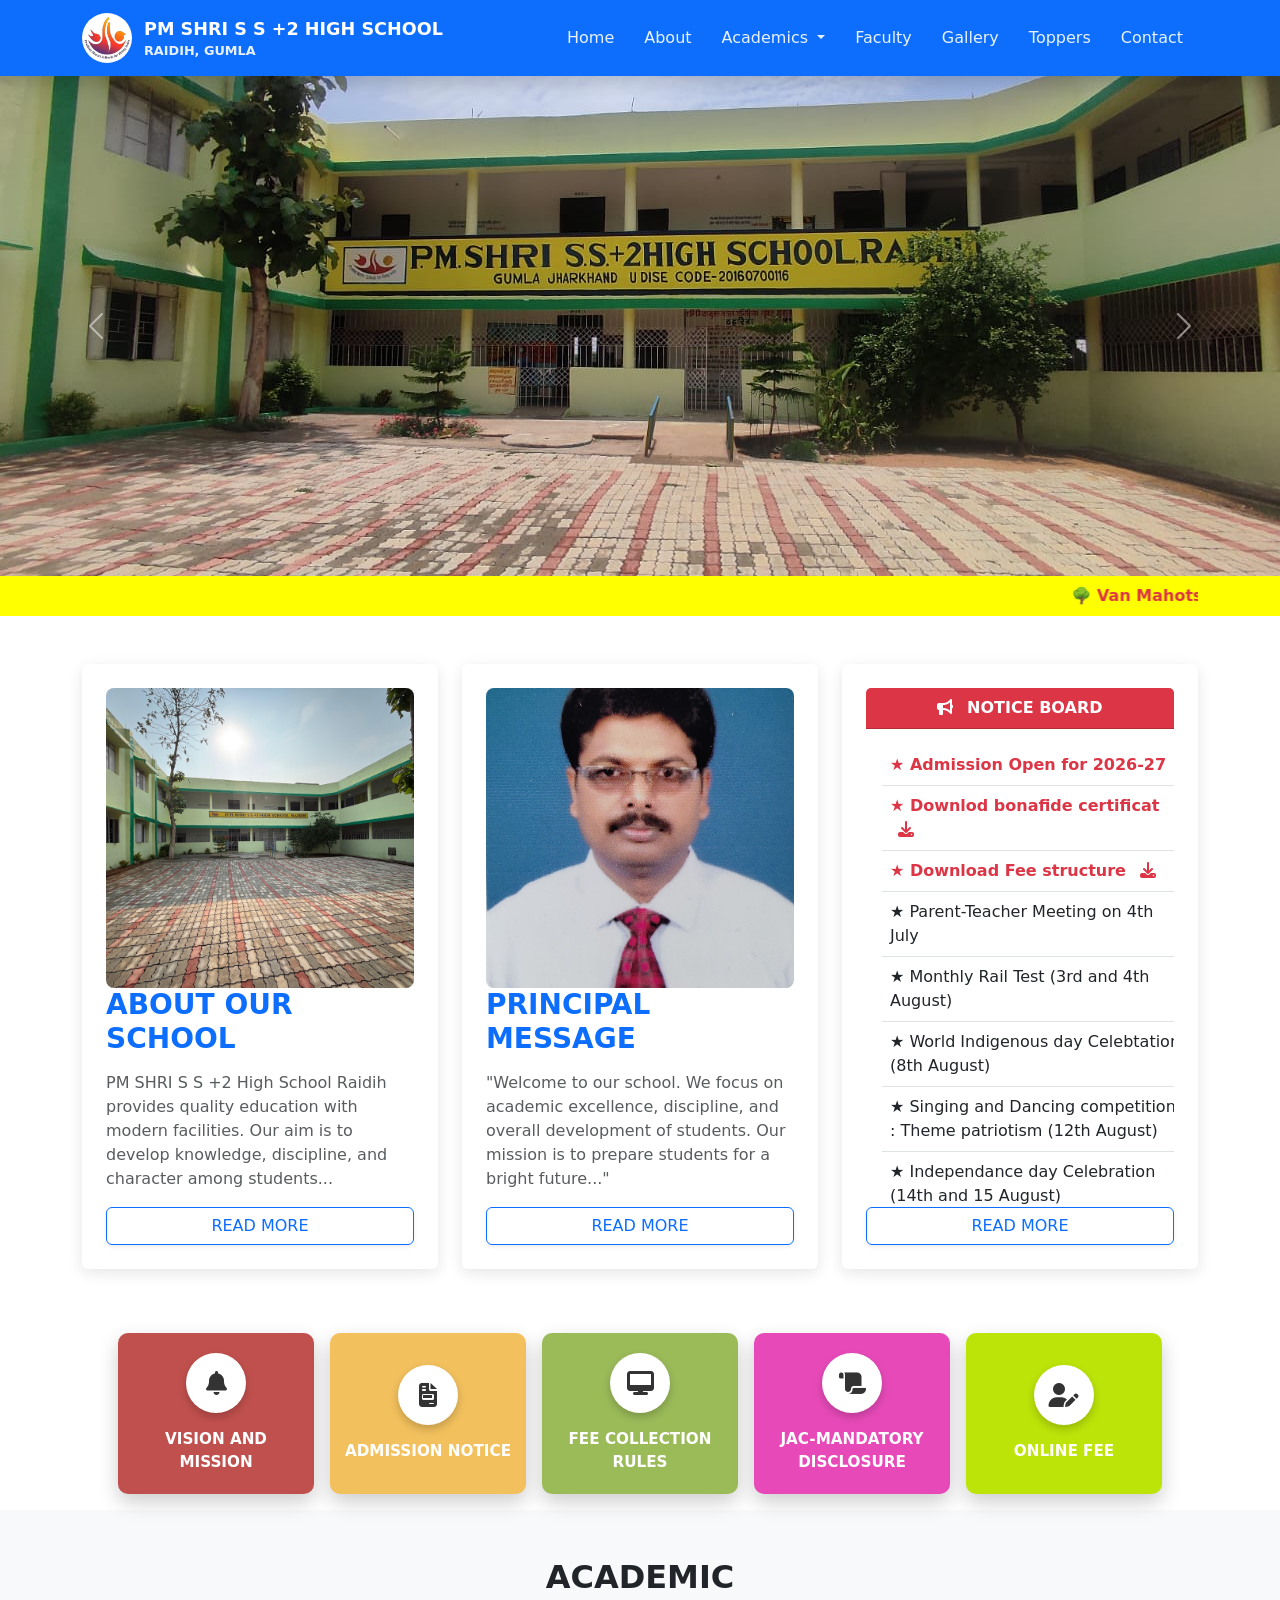
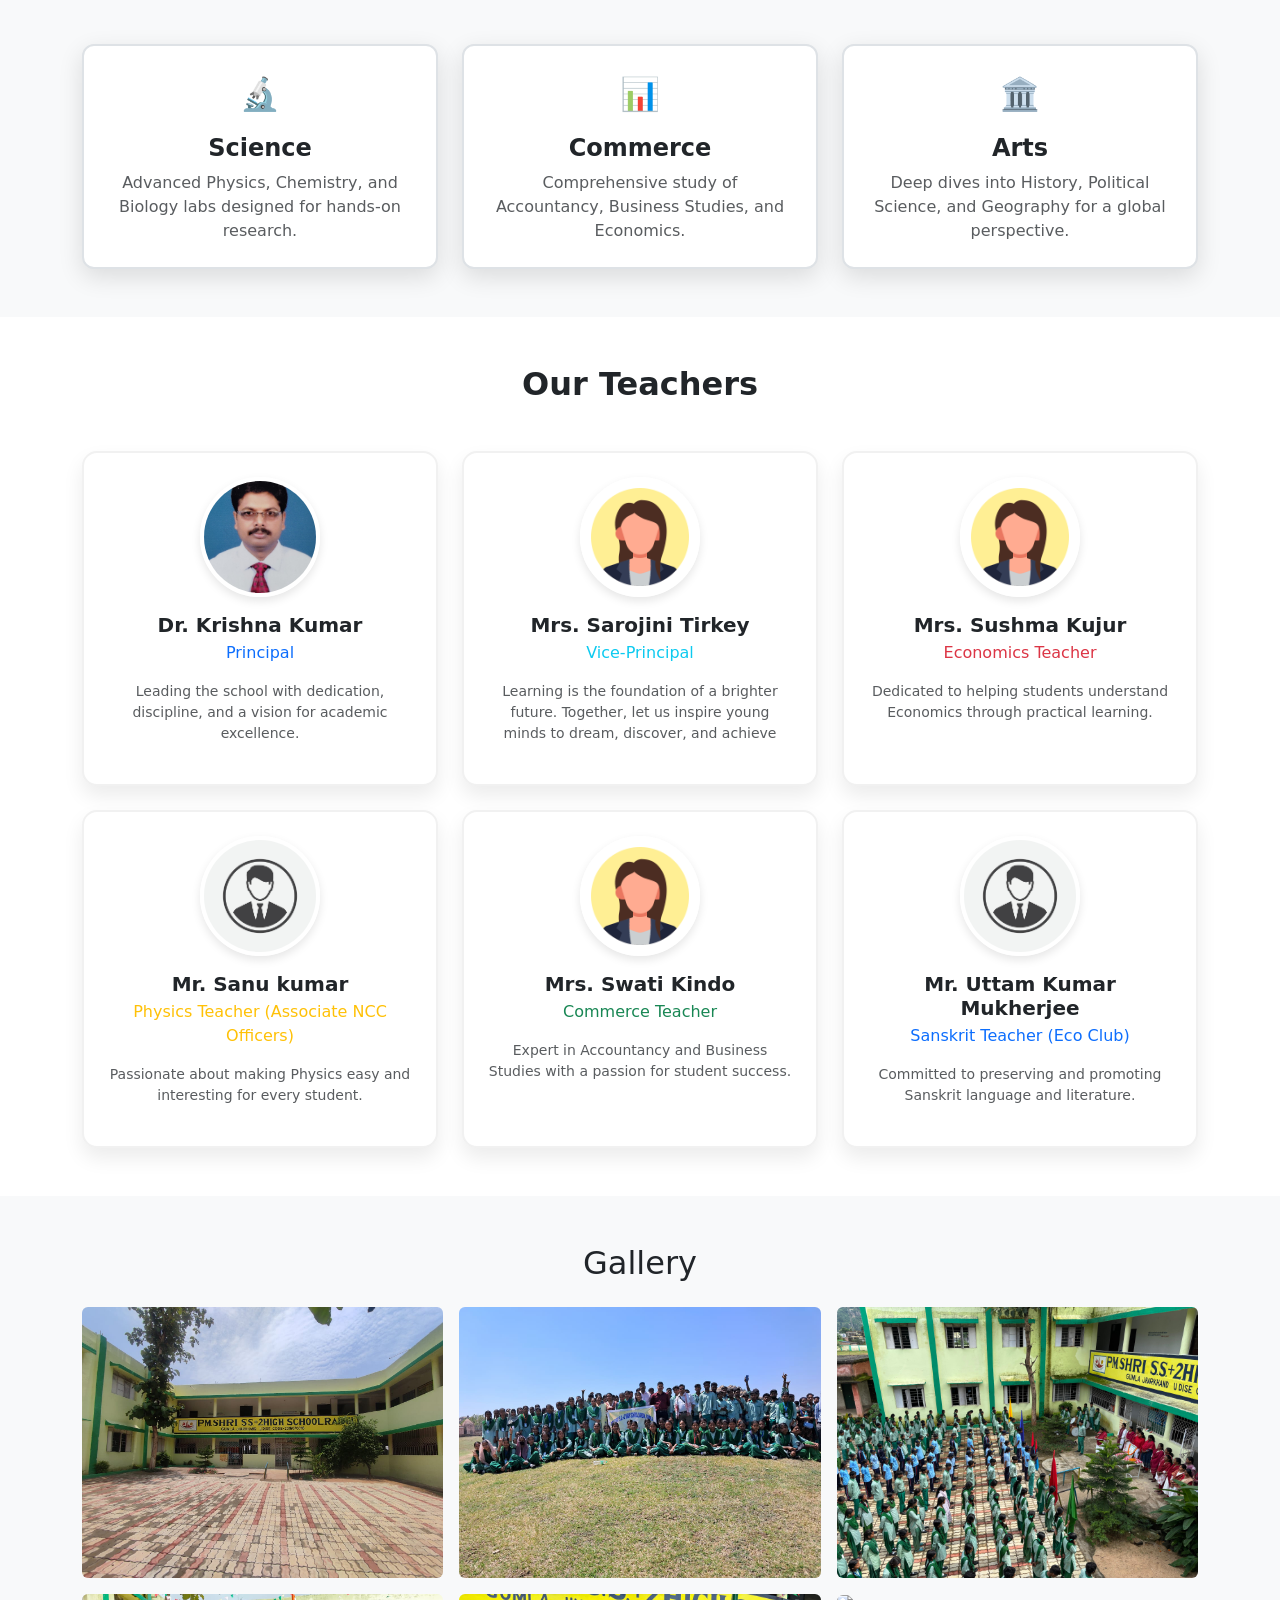
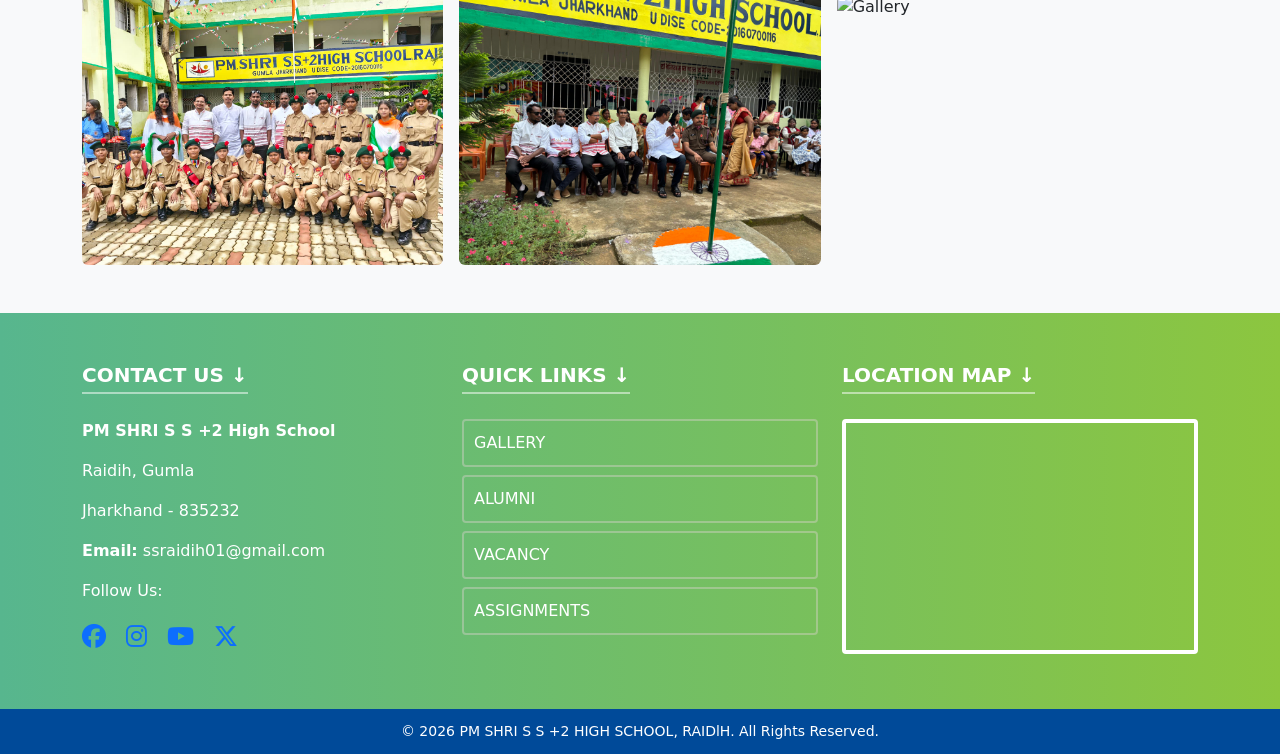
==== index.html @ 2f749931 "Update index.html" ====
<!DOCTYPE html>

<html lang="en">

<head>
    <meta charset="UTF-8">
    <meta name="viewport" content="width=device-width, initial-scale=1.0">

    <title>PM SHRI S S +2 HIGH SCHOOL, RAIDIH</title>

    <meta name="description" content="Official website of PM SHRI S S +2 High School Raidih, Gumla Jharkhand">
    <meta name="keywords" content="School Raidih, Gumla School, PM SHRI School Jharkhand">

    <link href="https://cdn.jsdelivr.net/npm/bootstrap@5.3.2/dist/css/bootstrap.min.css" rel="stylesheet">

    <link rel="stylesheet" href="https://cdnjs.cloudflare.com/ajax/libs/font-awesome/6.5.0/css/all.min.css">

    <link rel="stylesheet" href="style.css">
</head>

<body>

    <!-- Navbar -->

    <nav class="navbar navbar-expand-lg navbar-dark bg-primary sticky-top shadow ">
        <div class="container ">
<a class="navbar-brand d-flex align-items-center fw-bold flex-shrink-1" href="#">
            <!-- <a class="navbar-brand d-flex align-items-center fw-bold" href="#"> -->
                <img src="images/LOGO.png" alt="School Logo" class="school-logo">

                <div class="lh-1">
                    <span style="font-size:1.1rem;">PM SHRI S S +2 HIGH SCHOOL</span><br>
                    <small style="font-size:0.8rem;font-weight:bold;opacity:0.9;">RAIDIH, GUMLA</small>
                </div>

            </a>
 <button class="navbar-toggler ms-auto" type="button" data-bs-toggle="collapse" data-bs-target="#navmenu">
            
                <span class="navbar-toggler-icon"></span>
            </button>

            <div class="collapse navbar-collapse" id="navmenu">

                <ul class="navbar-nav ms-auto">

                    <li class="nav-item">
                        <a class="nav-link" href="#home">Home</a>
                    </li>

                    <li class="nav-item">
                        <a class="nav-link" href="about.html">About</a>
                    </li>

                    <li class="nav-item dropdown">

                        <a class="nav-link dropdown-toggle" href="#" data-bs-toggle="dropdown">
                            Academics
                        </a>

                        <ul class="dropdown-menu shadow">

                            <li><a class="dropdown-item" href="#arts">Arts</a></li>
                            <li><a class="dropdown-item" href="#commerce">Commerce</a></li>
                            <li><a class="dropdown-item" href="#science">Science</a></li>

                        </ul>

                    </li>

                    <li class="nav-item">
                        <a class="nav-link" href="teacher.html">Faculty</a>
                    </li>

                    <li class="nav-item">
                        <a class="nav-link" href="gallery.html">Gallery</a>
                    </li>

                    <li class="nav-item">
                        <a class="nav-link" href="toppers.html">Toppers</a>
                    </li>

                    <li class="nav-item">
                        <a class="nav-link" href="#footer">Contact</a>
                    </li>

                </ul>

            </div>
        </div>
    </nav>

    <!-- <div id="navbar"></div> -->

    <!-- Hero Slider -->

    <div id="home" class="carousel slide mt-0" data-bs-ride="carousel">

        <div class="carousel-inner">

            <div class="carousel-item active">
                <img src="images/1.jpeg" class="d-block w-100 slider-img" alt="School Image 1">
            </div>

            <div class="carousel-item">
                <img src="images/3.jpg" class="d-block w-100 slider-img" alt="School Image 2">
            </div>

            <div class="carousel-item">
                <img src="images/4.jpg" class="d-block w-100 slider-img" alt="School Image 3">
            </div>

            <div class="carousel-item">
                <img src="images/2.jpeg" class="d-block w-100 slider-img" alt="School Image 4">
            </div>

            <div class="carousel-item">
                <img src="images/5.jpg" class="d-block w-100 slider-img" alt="School Image 5">
            </div>

            <div class="carousel-item">
                <img src="images/6.jpg" class="d-block w-100 slider-img" alt="School Image 6">
            </div>

        </div>

        <button class="carousel-control-prev" type="button" data-bs-target="#home" data-bs-slide="prev">
            <span class="carousel-control-prev-icon"></span>
        </button>

        <button class="carousel-control-next" type="button" data-bs-target="#home" data-bs-slide="next">
            <span class="carousel-control-next-icon"></span>
        </button>

    </div>

<div class="news-ticker-container text-red py-2">
  <div class="container d-flex align-items-center">
    <!-- <div class="ticker-label bg-danger px-3 py-1 me-3 fw-bold shadow-sm">
      LATEST UPDATES
    </div> -->

    <marquee class="news-scroll fw-fast" behavior="scroll" direction="left" onmouseover="this.stop();" onmouseout="this.start();">
      <span class="mx-4">🌳 Van Mahotsav (1st to 7th July)</span>
      <span class="mx-4 ">⚠️ Parents Teacher metting (4th July)</span>
            <span class="mx-4">📢 Monthly RAIL Test (3rd and 4th August) </span>

    </marquee>
  </div>
</div>

<!-- vission and mission -->
<section class="py-5">
    <div class="container">
        <div class="row g-4">
            
            <div class="col-lg-4 col-md-6">
                <div class="card custom-card p-4">
                    <img class="imageheight rounded-3" src="images/school.jpeg" alt="About school">
                    <h3 class="fw-bold text-primary mb-3">ABOUT OUR SCHOOL</h3>
                    <p class="text-muted">
                        PM SHRI S S +2 High School Raidih provides quality education with modern facilities. 
                        Our aim is to develop knowledge, discipline, and character among students...
                    </p>
                    <div class=" d-grid mt-auto text-center">
                        <a href="about.html" class="btn btn-outline-primary shadow-sm">READ MORE</a>
                    </div>
                </div>
            </div>

            <div class="col-lg-4 col-md-6">
                <div class="card custom-card p-4 ">
                    <img class="imageheight rounded-3" src="images/Principal.jpeg" alt="principal image">
                    <h3 class="fw-bold text-primary mb-3">PRINCIPAL MESSAGE</h3>
                    <p class="text-muted italic">
                        "Welcome to our school. We focus on academic excellence, discipline, and overall development of students. 
                        Our mission is to prepare students for a bright future..."
                    </p>
                    <div class=" d-grid mt-auto text-center">
                        <a href="#principal-detail" class="btn btn-outline-primary shadow-sm">READ MORE</a>
                    </div>
                </div>
            </div>

            <div class="col-lg-4 col-md-12">
                <div class="card custom-card border-primary p-4">
                    <div  class="card-header bg-danger text-white fw-bold text-center ">
                        <i class="fas fa-bullhorn me-2"></i> NOTICE BOARD
                    </div>
                    <div class="card-body notice-container">
                        <ul class="notice-list list-unstyled">
                            <li class="p-2 border-bottom text-danger fw-bold"><a href="">★ Admission Open for 2026-27</a></li>
                            <li class="p-2 border-bottom text-danger fw-bold">★ Downlod bonafide certificat<i class="fas fa-download ms-2"></i></li>
                            <li class="p-2 border-bottom text-danger fw-bold">★ Download Fee structure <i class="fas fa-download ms-2"></i></li>
                            <li class="p-2 border-bottom">★ Parent-Teacher Meeting on 4th July</li>
                            <li class="p-2 border-bottom">★ Monthly Rail Test (3rd and 4th August)</li>
                            <li class="p-2 border-bottom">★ World Indigenous day Celebtation (8th August)</li>
                            <li class="p-2 border-bottom">★ Singing and Dancing competition : Theme patriotism (12th August)</li>
                            <li class="p-2 border-bottom">★ Independance day Celebration (14th and 15 August)</li>

                            <li class="p-2 border-bottom">★ New Library Books arrived!</li>
                        </ul>
                    </div>
                    <!-- <div class="card-footer text-center bg-light">
                        <small class="text-muted">Scrolls automatically (Hover to pause)</small>
                    </div> -->
                    <div class=" d-grid mt-auto text-center"><a href="notice.html" class="btn btn-outline-primary shadow-sm">READ MORE</a></div>

                </div>
            </div>

        </div>
    </div>
</section>

<div class="container-fluid my-3">
    <div class="row g-3 justify-content-center ">
        
        <div class="col-6 col-md-4 col-lg-2">
            <a href="#" class="quick-link-card" style="background-color: #c0504d;">
                <div class="icon-circle"><i class="fas fa-bell"></i></div>
                <div class="card-text-title">Vision And Mission</div>
            </a>
        </div>

        <div class="col-6 col-md-4 col-lg-2">
            <a href="#" class="quick-link-card" style="background-color: #f2c05d;">
                <div class="icon-circle"><i class="fas fa-file-invoice"></i></div>
                <div class="card-text-title">Admission Notice</div>
            </a>
        </div>

        <div class="col-6 col-md-4 col-lg-2">
            <a href="#" class="quick-link-card" style="background-color: #9bbb59;">
                <div class="icon-circle"><i class="fas fa-desktop"></i></div>
                <div class="card-text-title">Fee Collection Rules</div>
            </a>
        </div>

        <div class="col-6 col-md-4 col-lg-2">
            <a href="#" class="quick-link-card" style="background-color: #e74ab8;">
                <div class="icon-circle"><i class="fas fa-scroll"></i></div>
                <div class="card-text-title">jac-Mandatory Disclosure</div>
            </a>
        </div>

        <div class="col-6 col-md-4 col-lg-2">
            <a href="#" class="quick-link-card" style="background-color: #bce409;">
                <div class="icon-circle"><i class="fas fa-user-edit"></i></div>
                <div class="card-text-title">Online Fee </div>
            </a>
        </div>

    </div>
</div>


 <!--  principal message/about/notice board  -->



    <!-- Academics -->

    <section id="academics" class="bg-light py-5">
        <div class="container">
            <h2 class="text-center mb-5 fw-bold">ACADEMIC</h2>

            <div class="row g-4">
                <div class="col-md-4">
                    <div class="card h-100 shadow-sm border-0 text-center academic-card">
                        <div class="card-body p-4">
                            <div class="mb-3 text-primary">
                                <span style="font-size: 2rem;">🔬</span>
                            </div>
                            <h4 class="card-title fw-semibold">Science</h4>
                            <p class="card-text text-muted">Advanced Physics, Chemistry, and Biology labs designed for
                                hands-on research.</p>
                        </div>
                    </div>
                </div>

                <div class="col-md-4">
                    <div class="card h-100 shadow-sm border-0 text-center academic-card">
                        <div class="card-body p-4">
                            <div class="mb-3 text-success">
                                <span style="font-size: 2rem;">📊</span>
                            </div>
                            <h4 class="card-title fw-semibold">Commerce</h4>
                            <p class="card-text text-muted">Comprehensive study of Accountancy, Business Studies, and
                                Economics.</p>
                        </div>
                    </div>
                </div>

                <div class="col-md-4">
                    <div class="card h-100 shadow-sm border-0 text-center academic-card">
                        <div class="card-body p-4">
                            <div class="mb-3 text-warning">
                                <span style="font-size: 2rem;">🏛️</span>
                            </div>
                            <h4 class="card-title fw-semibold">Arts</h4>
                            <p class="card-text text-muted">Deep dives into History, Political Science, and Geography
                                for a global perspective.</p>
                        </div>
                    </div>
                </div>
            </div>
        </div>
    </section>

    <style>

    </style>

    <!-- Teachers -->

    <section id="teachers" class="py-5 bg-white">
  <div class="container">
    <h2 class="text-center mb-5 fw-bold">Our Teachers</h2>
    
    <div class="row g-4">
      
      <div class="col-md-4">
        <div class="card h-100 text-center teacher-card shadow-sm">
          <div class="card-body p-4">
            <img src="images/Principal.jpeg" class="rounded-circle teacher-img mb-3" alt="Mr. Kumar">
            <h5 class="fw-bold mb-1">Dr. Krishna Kumar</h5>
            <p class="text-primary fw-medium">Principal</p>
            <p class="small text-muted">Leading the school with dedication, discipline, and a vision for academic excellence.</p>
          </div>
        </div>
      </div>

      <div class="col-md-4">
        <div class="card h-100 text-center teacher-card shadow-sm">
          <div class="card-body p-4">
            <img src="images/women symbol.png" class="rounded-circle teacher-img mb-3" alt="Mrs. Sarojini tirkey">
            <h5 class="fw-bold mb-1">Mrs. Sarojini Tirkey</h5>
            <p class="text-info fw-medium">Vice-Principal</p>
            <p class="small text-muted">Learning is the foundation of a brighter future. Together, let us inspire young minds to dream, discover, and achieve</p>
          </div>
        </div>
      </div>

      <div class="col-md-4">
        <div class="card h-100 text-center teacher-card shadow-sm">
          <div class="card-body p-4">
            <img src="images/women symbol.png" class="rounded-circle teacher-img mb-3" alt="Mrs. Smita ekka">
            <h5 class="fw-bold mb-1">Mrs. Sushma Kujur</h5>
            <p class="text-danger fw-medium">Economics Teacher</p>
            <p class="small text-muted">Dedicated to helping students understand Economics through practical learning.</p>
          </div>
        </div>
      </div>
         <div class="col-md-4">
        <div class="card h-100 text-center teacher-card shadow-sm">
          <div class="card-body p-4">
            <img src="images/men symbol.jpg" class="rounded-circle teacher-img mb-3" alt="Mr. Singh">
            <h5 class="fw-bold mb-1">Mr. Sanu kumar </h5>
            <p class="text-warning fw-medium">Physics Teacher (Associate NCC Officers)</p>
            <p class="small text-muted">Passionate about making Physics easy and interesting for every student.</p>
          </div>
        </div>
      </div>
        
 <div class="col-md-4">
        <div class="card h-100 text-center teacher-card shadow-sm">
          <div class="card-body p-4">
            <img src="images/women symbol.png" class="rounded-circle teacher-img mb-3" alt="Mrs. Swati kindo">
            <h5 class="fw-bold mb-1">Mrs. Swati Kindo</h5>
            <p class="text-success fw-medium">Commerce Teacher</p>
            <p class="small text-muted">Expert in Accountancy and Business Studies with a passion for student success.</p>
          </div>
        </div>
      </div>
        
         <div class="col-md-4">
        <div class="card h-100 text-center teacher-card shadow-sm">
          <div class="card-body p-4">
            <img src="images/men symbol.jpg" class="rounded-circle teacher-img mb-3" alt="Mr. Uttam Kumar Mukherjee">
            <h5 class="fw-bold mb-1">Mr. Uttam Kumar Mukherjee</h5>
            <p class="text-primary fw-medium">Sanskrit Teacher (Eco Club) </p>
            <p class="small text-muted">Committed to preserving and promoting Sanskrit language and literature.</p>
          </div>
        </div>
      </div>

    </div>
  </div>
</section>


    <!-- Gallery -->

    <section id="gallery" class="bg-light py-5">

        <div class="container">

            <h2 class="text-center mb-4">Gallery</h2>

            <div class="row g-3">

                <div class="col-md-4"><img src="images/1.jpeg" class="img-fluid rounded" alt="Gallery"></div>
                <div class="col-md-4"><img src="images/2.jpeg" class="img-fluid rounded" alt="Gallery"></div>
                <div class="col-md-4"><img src="images/3.jpg" class="img-fluid rounded" alt="Gallery"></div>
                <div class="col-md-4"><img src="images/4.jpg" class="img-fluid rounded" alt="Gallery"></div>
                <div class="col-md-4"><img src="images/5.jpg" class="img-fluid rounded" alt="Gallery"></div>
                <div class="col-md-4"><img src="images/6.jpg" class="img-fluid rounded" alt="Gallery"></div>

            </div>

        </div>

    </section>

    <!-- Contact

<section id="contact" class="py-5">

<div class="container">

<h2 class="text-center mb-4">Contact Us</h2>

<form id="contactForm" class="w-75 mx-auto">

<input type="text" class="form-control mb-3" placeholder="Your Name" required>

<input type="email" class="form-control mb-3" placeholder="Your Email" required>

<textarea class="form-control mb-3" rows="4" placeholder="Your Message" required></textarea>

<button class="btn btn-primary w-100">Send Message</button>

</form>

</div>

</section> -->

        <!-- Footer -->

    <!-- <footer class="custom-footer">

        <div class="container">

            <div class="row">

                <div class="col-md-4 mb-4">

                    <h5 class="footer-heading">CONTACT US ↓</h5>

                    <p><strong>PM SHRI S S +2 High School</strong></p>
                    <p>Raidih, Gumla</p>
                    <p>Jharkhand - 835207</p>

                    <p><strong>Phone:</strong> 9472785092</p>

                    <p><strong>Email:</strong> school@email.com</p>

                    <div class="social-icons">

                        <p>Follow Us:</p>

                        <a href="#"><i class="fab fa-facebook"></i></a> <a href="#"><i class="fab fa-instagram"></i></a>
                        <a href="#"><i class="fab fa-youtube"></i></a> <a href="#"><i class="fab fa-x-twitter"></i></a>

                    </div>

                </div>

                <div class="col-md-4 mb-4">

                    <h5 class="footer-heading">QUICK LINKS ↓</h5>

                    <ul class="p-0">

                        <li class="quick-link-item">PHOTO GALLERY</li>
                        <li class="quick-link-item">ALUMNI</li>
                        <li class="quick-link-item">VACANCY</li>
                        <li class="quick-link-item">ASSIGNMENTS</li>

                    </ul>

                </div>

                <div class="col-md-4 mb-4">

                    <h5 class="footer-heading">LOCATION MAP ↓</h5>

                    <div class="map-container">

                        <iframe src="https://www.google.com/maps?q=Raidih+Gumla&output=embed" width="100%" height="220"
                            style="border:0;" loading="lazy"></iframe>

                    </div>

                </div>

            </div>

        </div>

    </footer> -->

    <div id="footer"></div>

    <!-- <div class="bottom-bar text-center">

        © 2026 PM SHRI S S +2 HIGH SCHOOL, RAIDlH. All Rights Reserved.

    </div> -->

    <script src="https://cdn.jsdelivr.net/npm/bootstrap@5.3.2/dist/js/bootstrap.bundle.min.js"></script>

    <script src="js/script.js"></script>

</body>

</html>
---- style.css ----
/* Smooth Scroll */

html{
scroll-behavior:smooth;
}

/* Slider */

.slider-img{
height:500px;
object-fit:cover;
}

@media (max-width:768px){
.slider-img{
height:250px;
}
}
@media(max-width:576px){

    .navbar-brand{
        max-width:75%;
    }

    .navbar-brand div{
        overflow:hidden;
        white-space:nowrap;
        text-overflow:ellipsis;
    }

}
/* Navbar */

.navbar-dark .navbar-nav .nav-link{
color:rgba(255,255,255,0.9);
padding:8px 15px;
transition:all 0.3s ease;
font-weight:500;
}

.navbar-dark .navbar-nav .nav-link:hover{
color:#ffdb58 !important;
transform:translateY(-2px);
text-shadow:0px 2px 4px rgba(0,0,0,0.3);
}

/* Dropdown */

.dropdown-menu{
background-color:#0d6efd;
border:1px solid rgba(255,255,255,0.2);
}

.dropdown-item{
color:white !important;
transition:0.3s;
}

.dropdown-item:hover{
color:#ffdb58 !important;
background-color:rgba(255,255,255,0.1);
}

/* Logo */

.school-logo{
width:50px;
height:50px;
object-fit:contain;
margin-right:12px;
background:white;
border-radius:50%;
padding:2px;
}

/* Sticky Navbar Shadow */

.sticky-top{
box-shadow:0 4px 10px rgb(241, 239, 239);
}

.news-ticker-container{
  background-color: yellow;
}
.news-scroll span {
    color: #dc3545; /* Bootstrap Red */
    font-weight: bold;
   
  }

/* vission and mision */


    .quick-link-card {
        border: none;
        box-shadow: #333;
        border-radius: 10px;
        transition: transform 0.3s ease;
        color: white;
        text-align: center;
        padding: 20px 10px;
        height: 100%;
        display: flex;
        flex-direction: column;
        align-items: center;
        justify-content: center;
        text-decoration: none;
        box-shadow: 0 8px 20px rgba(0,0,0,0.20);

    }

    .quick-link-card:hover {
        transform: translateY(-5px);
        color: white;
        filter: brightness(1.1);
    }

    .icon-circle {
        background: white;
        color: #333;
        width: 60px;
        height: 60px;
        border-radius: 50%;
        display: flex;
        align-items: center;
        justify-content: center;
        font-size: 1.5rem;
        margin-bottom: 15px;
        box-shadow: 0 4px 8px rgba(0,0,0,0.2);
    }

    .card-text-title {
        font-weight: bold;
        font-size: 0.95rem;
        text-transform: uppercase;
    }



    
    /* principal message/about/notice board */
/* Notice Board Scrolling Effect */
.notice-container {
    height: 250px; /* Box ki height */
    overflow: hidden; /* Bahar ka content chhupane ke liye */
    position: relative;
   

}

.notice-container li a {
  text-decoration: none;
  color: #dc3545;
}
.notice-list {
    position: absolute;
    width: 100%;
    height: 100%;
    margin: 0;
    padding: 0;
    /* color: #dc3545; */
    animation: scroll-up 15s linear infinite; /* Scrolling speed yahan se badle */
}

.notice-list:hover {
    animation-play-state: paused; /* Mouse le jane par ruk jayega */
}

.imageheight{
    width:100%;
    height: 300px;;
    object-fit:contain;
    object-position:center;
  object-fit: cover;
aspect-ratio: 16/9;
}


@keyframes scroll-up {
    0% { top: 100%; }
    100% { top: -100%; }
}

.custom-card {
    height: 100%;
    border: none;
    box-shadow: 0 4px 15px rgba(0,0,0,0.1);
    transition: 0.3s;
}

.custom-card:hover {
    transform: translateY(-5px);
    box-shadow: #333;
}
/* Teacher Images */

.teacher-img{
width:150px;
height:150px;
object-fit:cover;
border-radius:50%;
border:4px solid #0d6efd;
transition:0.3s;
}

.teacher-img:hover{
transform:scale(1.05);
}
 /* ACADEMIC */
  .academic-card {
    border: 2px solid #dee2e6 !important; 
    border-radius: 12px;
    box-shadow: 0 8px 24px rgba(0, 0, 0, 0.12) !important;
    transition: all 0.3s ease-in-out;
    background-color: #fff;
   
  }
  .academic-card:hover {
    transform: translateY(-10px);
    box-shadow: 0 10px 20px rgba(0,0,0,0.1) !important;
  }


  .teacher-card {
    /* Solid Border & Shadow */
    border: 2px solid #f1f1f1 !important;
    box-shadow: 0 10px 20px rgba(0, 0, 0, 0.08) !important;
    border-radius: 15px;
    transition: all 0.3s ease;
  }

  .teacher-card:hover {
    border-color: #0d6efd !important;
    box-shadow: 0 15px 30px rgba(0, 0, 0, 0.15) !important;
    transform: translateY(-8px);
  }

  /* Image styling to make it look perfect */
  .teacher-img {
    width: 120px;
    height: 120px;
    object-fit: cover;
    border: 4px solid #fff;
    box-shadow: 0 4px 10px rgba(0,0,0,0.1);
  }


/* Gallery */

#gallery img{
transition:0.4s;
cursor:pointer;
}

#gallery img:hover{
transform:scale(1.05);
box-shadow:0 5px 15px rgba(0,0,0,0.3);
}

/* Footer */

.custom-footer{
background:linear-gradient(90deg,#57b68e 0%,#8cc63f 100%);
color:white;
padding:50px 0 30px 0;
}

.footer-heading{
font-weight:bold;
border-bottom:2px solid rgba(255,255,255,0.5);
display:inline-block;
margin-bottom:25px;
padding-bottom:5px;
text-transform:uppercase;
}

/* Quick Links */

.quick-link-item{
border:2px solid rgba(223, 209, 209, 0.4);
padding:10px;
margin-bottom:8px;
border-radius:4px;
transition:0.3s;
cursor:pointer;
list-style:none;
background-color: transparent;
box-shadow:#57b68e;
text-decoration: none;

}
.quick-link-item a{
  text-decoration: none;
color: inherit;
}

.quick-link-item:hover {
  background-color: rgba(241, 7, 7, 0.1); /* Halka sa background color */
  border-color: #57b68e;     /* Border ko thoda dark kar dega */
  transform: translateY(-2px);           /* Halka sa upar lift hoga */
  box-shadow: 0 4px 8px rgba(71, 103, 209, 0.1); /* Thodi shadow add karega */
}
/* .quick-link-item:hover{
background:rgba(255,255,255,0.1);
} */

/* Social Icons */

.social-icons a{
font-size:24px;
/* color:white; */
margin-right:15px;
text-decoration:none;
transition:0.3s;
}

.social-icons a:hover{
color:#ffd700;
transform:scale(1.2);
}

/* Map */

.map-container{
border:4px solid white;
border-radius:4px;
overflow:hidden;
}

/* Bottom Bar */

.bottom-bar{
background-color:#004a99;
color:white;
padding:12px 0;
font-size:14px;
text-align:center;
}
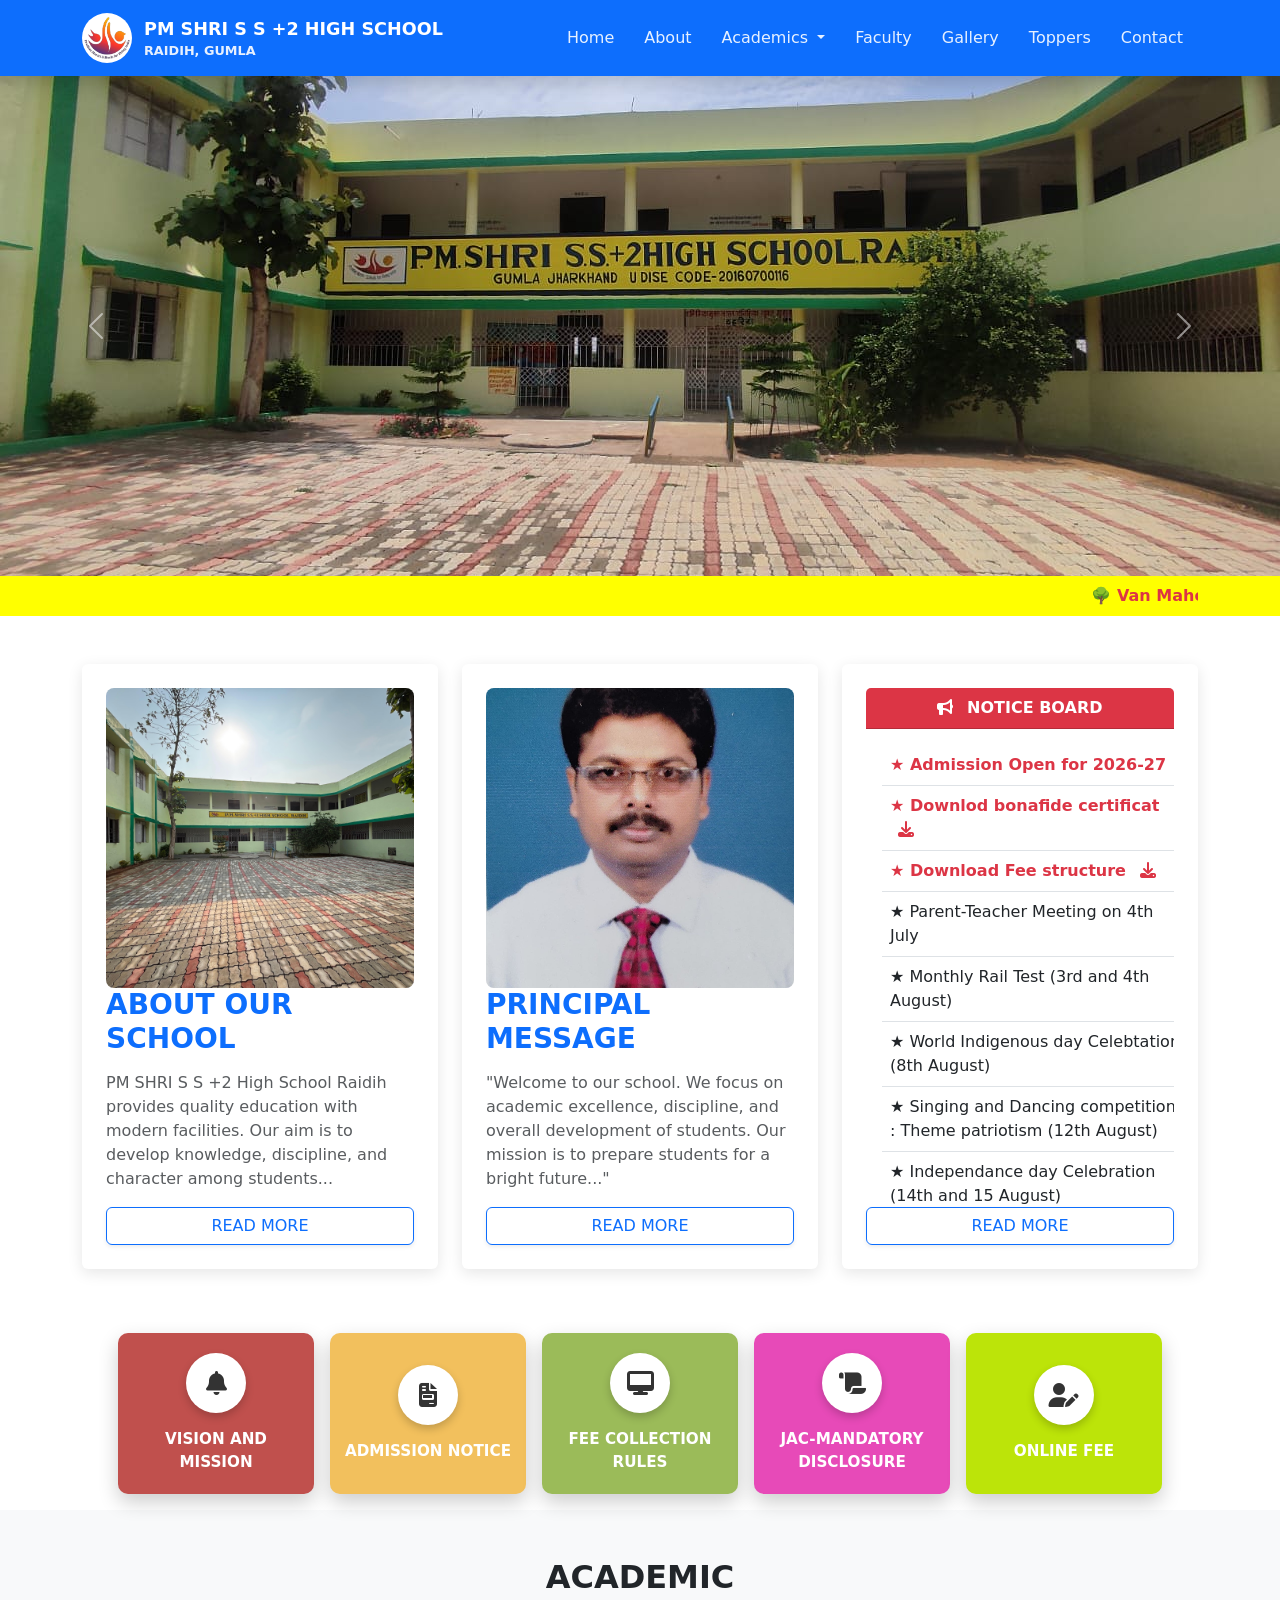
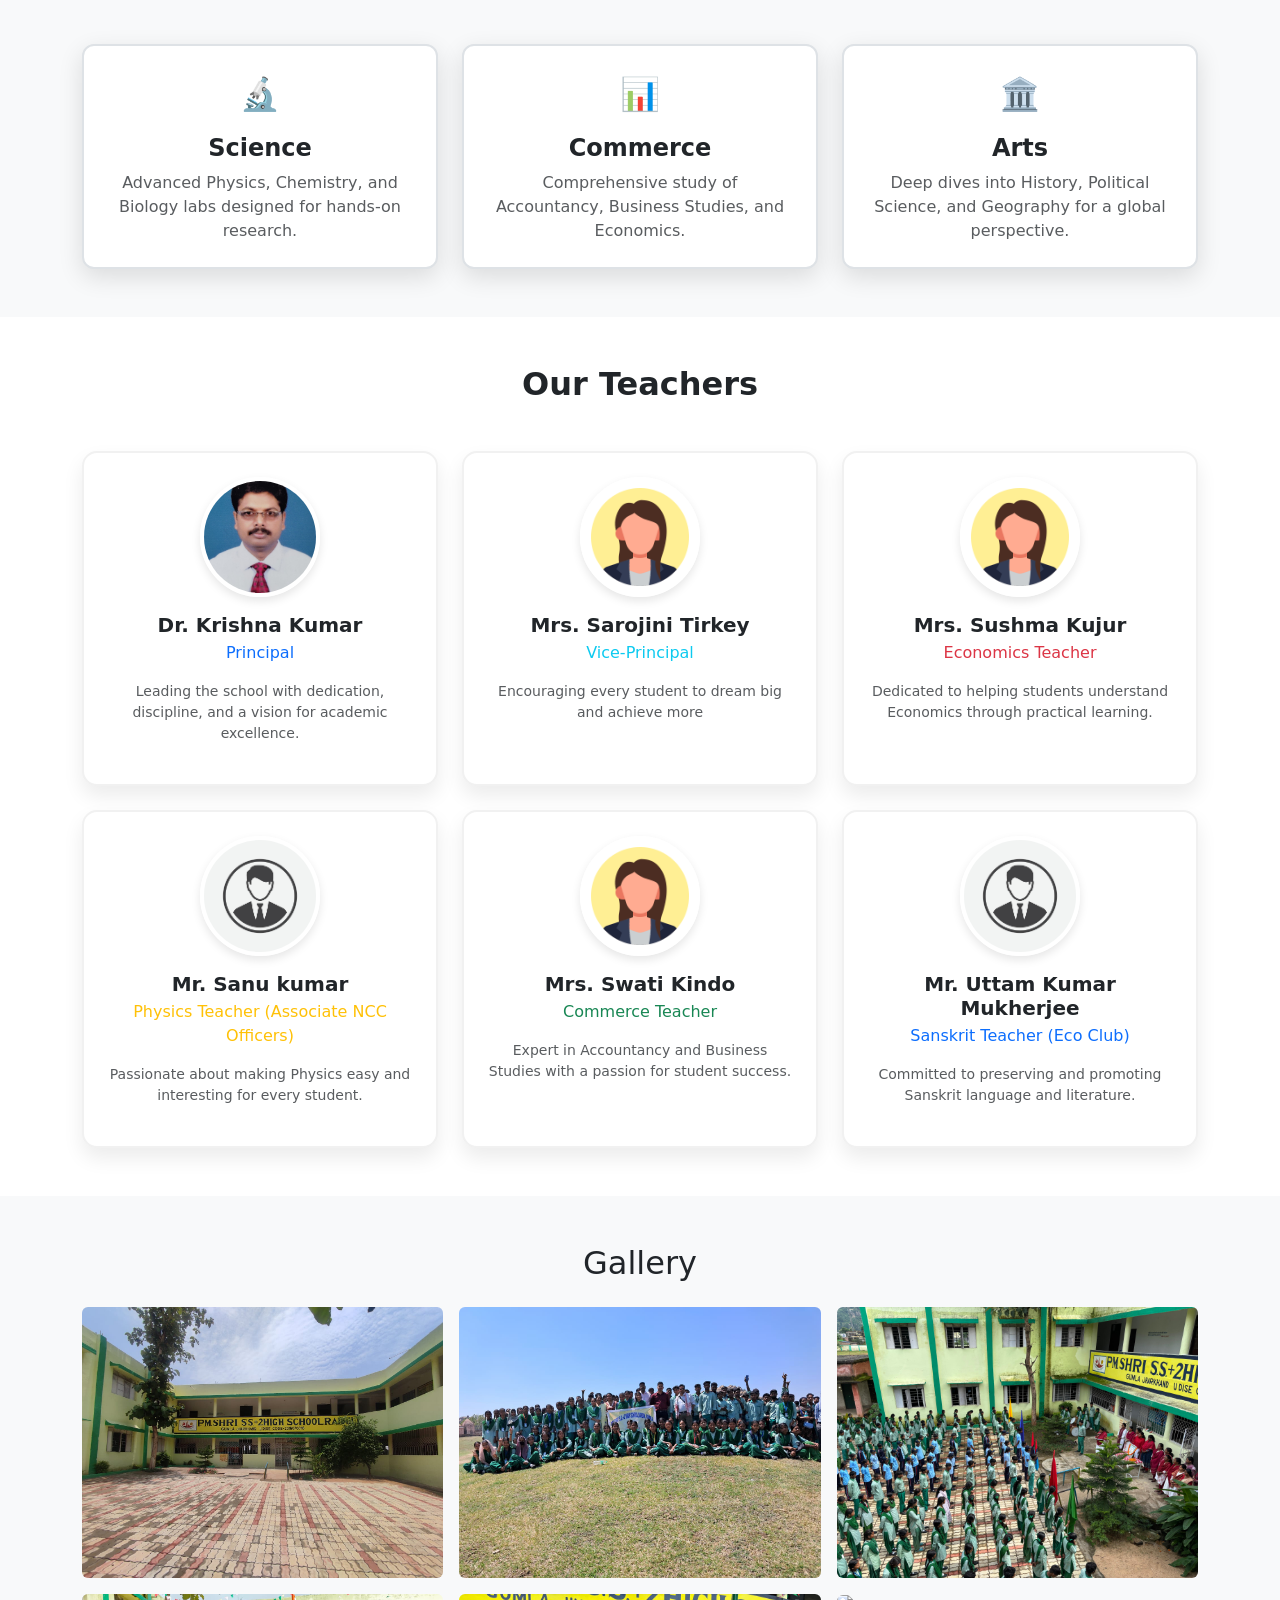
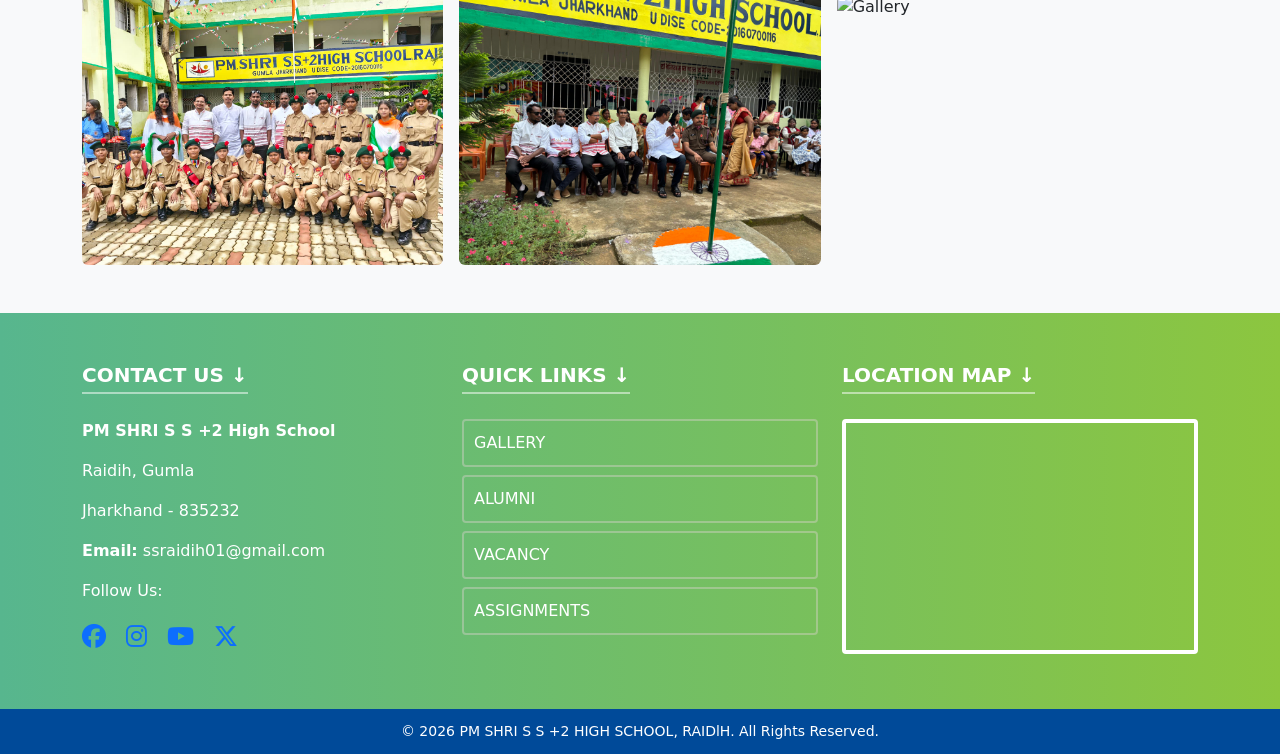
==== commit 5389eac0: "Update index.html" ====
--- a/index.html
+++ b/index.html
@@ -336,7 +336,7 @@
             <img src="images/women symbol.png" class="rounded-circle teacher-img mb-3" alt="Mrs. Sarojini tirkey">
             <h5 class="fw-bold mb-1">Mrs. Sarojini Tirkey</h5>
             <p class="text-info fw-medium">Vice-Principal</p>
-            <p class="small text-muted">Learning is the foundation of a brighter future. Together, let us inspire young minds to dream, discover, and achieve</p>
+            <p class="small text-muted">Encouraging every student to dream big and achieve more</p>
           </div>
         </div>
       </div>
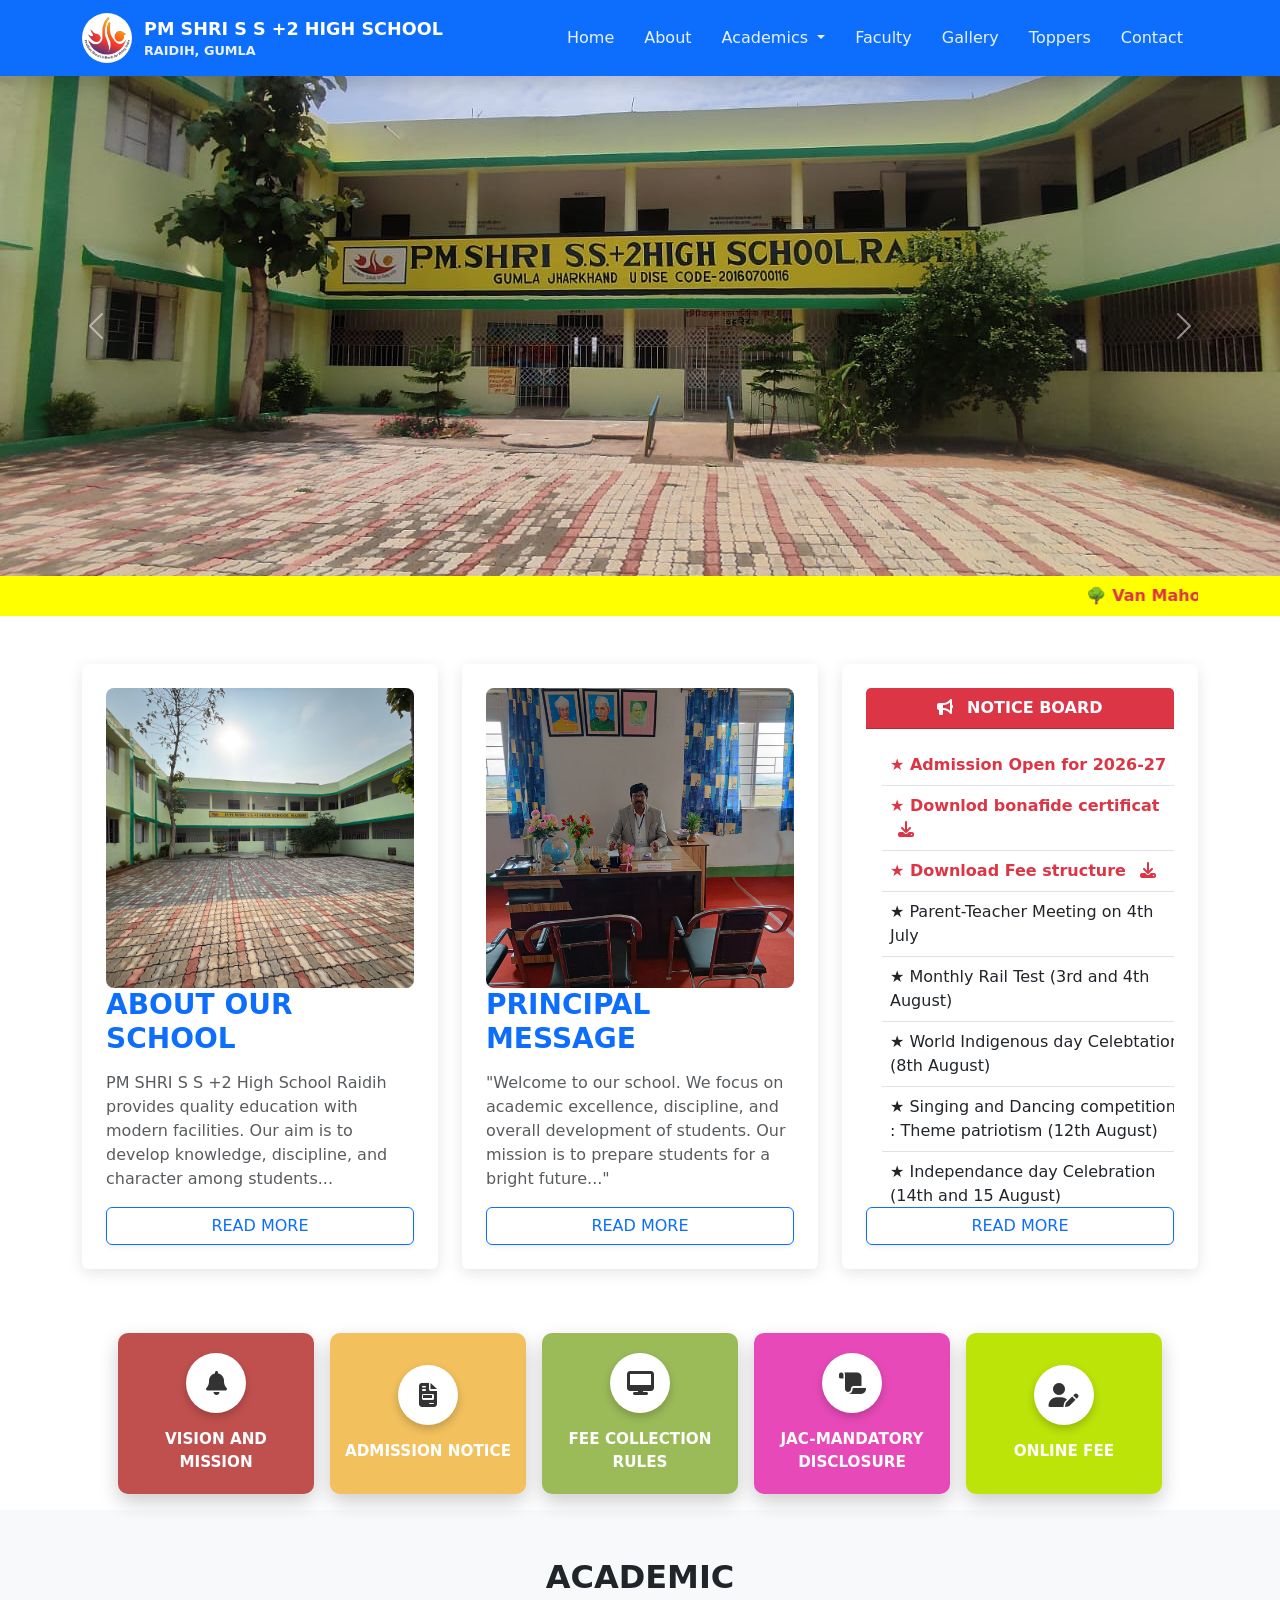
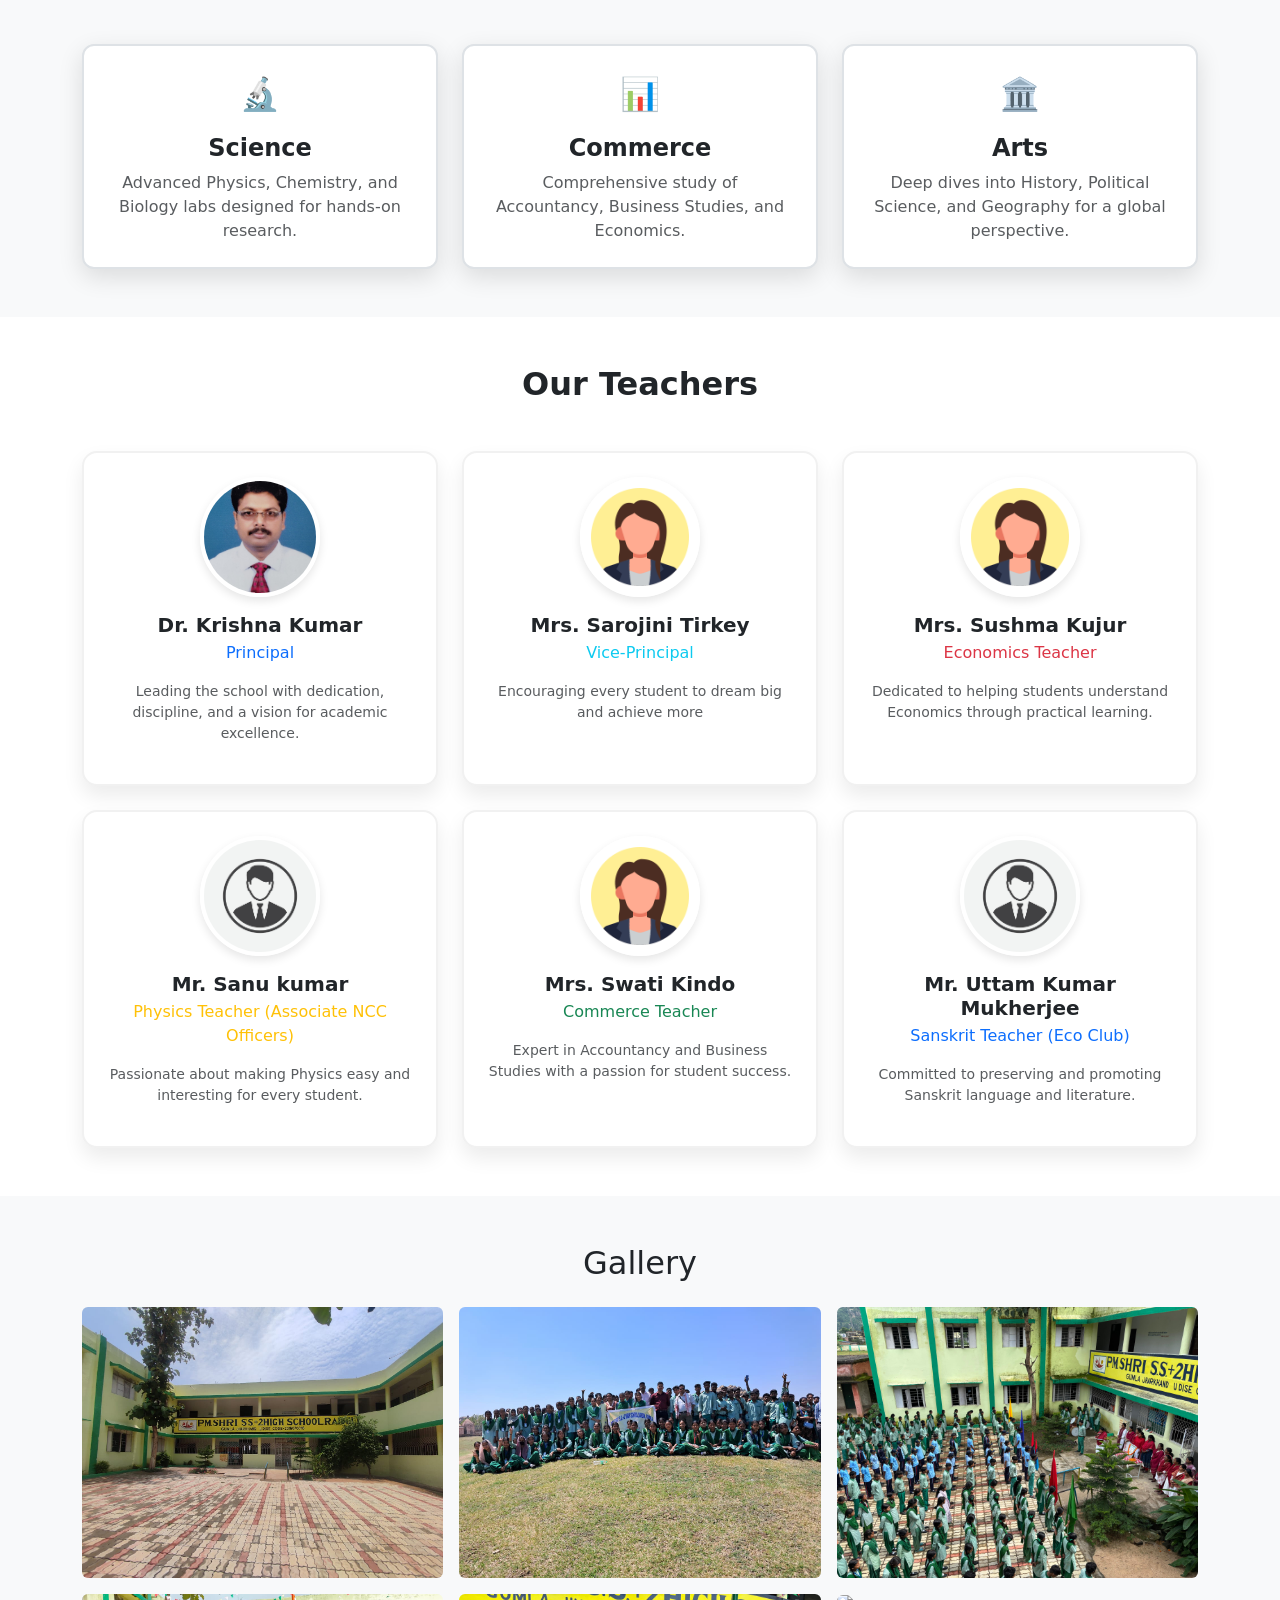
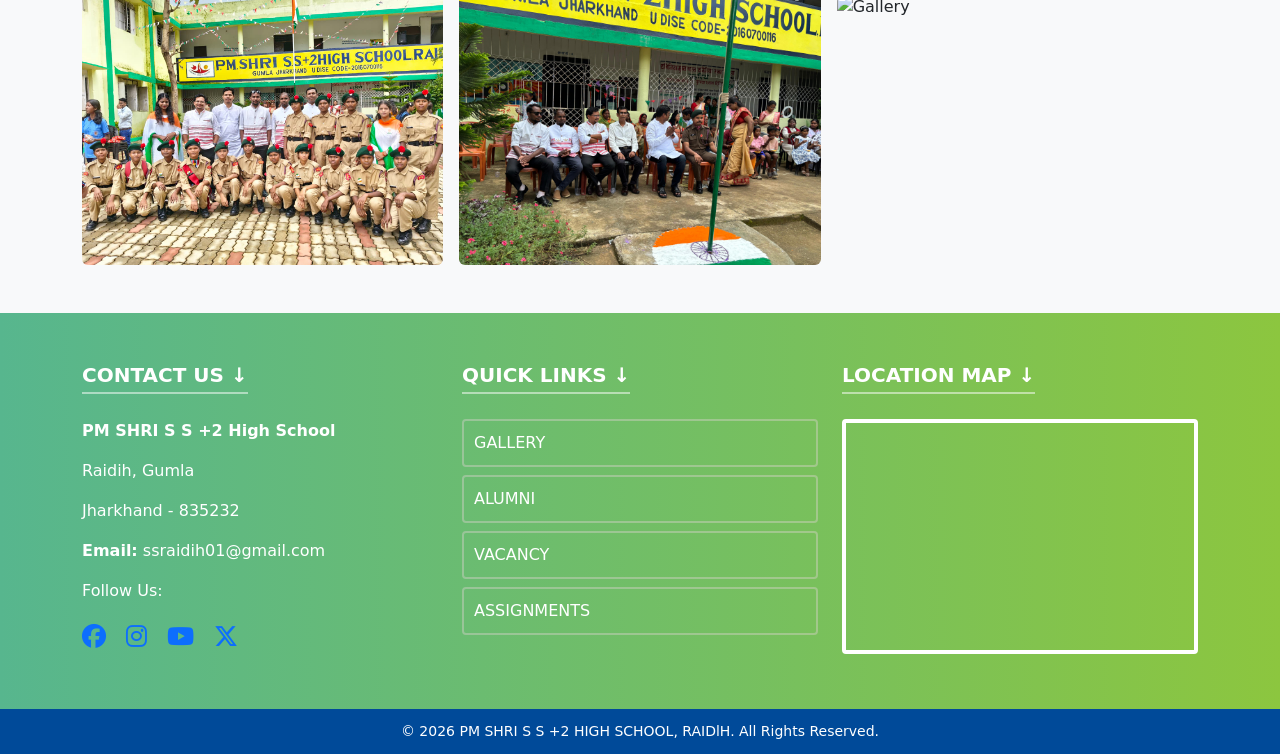
==== commit 9b55c995: "Update index.html" ====
--- a/index.html
+++ b/index.html
@@ -169,7 +169,7 @@
 
             <div class="col-lg-4 col-md-6">
                 <div class="card custom-card p-4 ">
-                    <img class="imageheight rounded-3" src="images/Principal.jpeg" alt="principal image">
+                    <img class="imageheight rounded-3" src="images/principal1.jpeg" alt="principal image">
                     <h3 class="fw-bold text-primary mb-3">PRINCIPAL MESSAGE</h3>
                     <p class="text-muted italic">
                         "Welcome to our school. We focus on academic excellence, discipline, and overall development of students. 
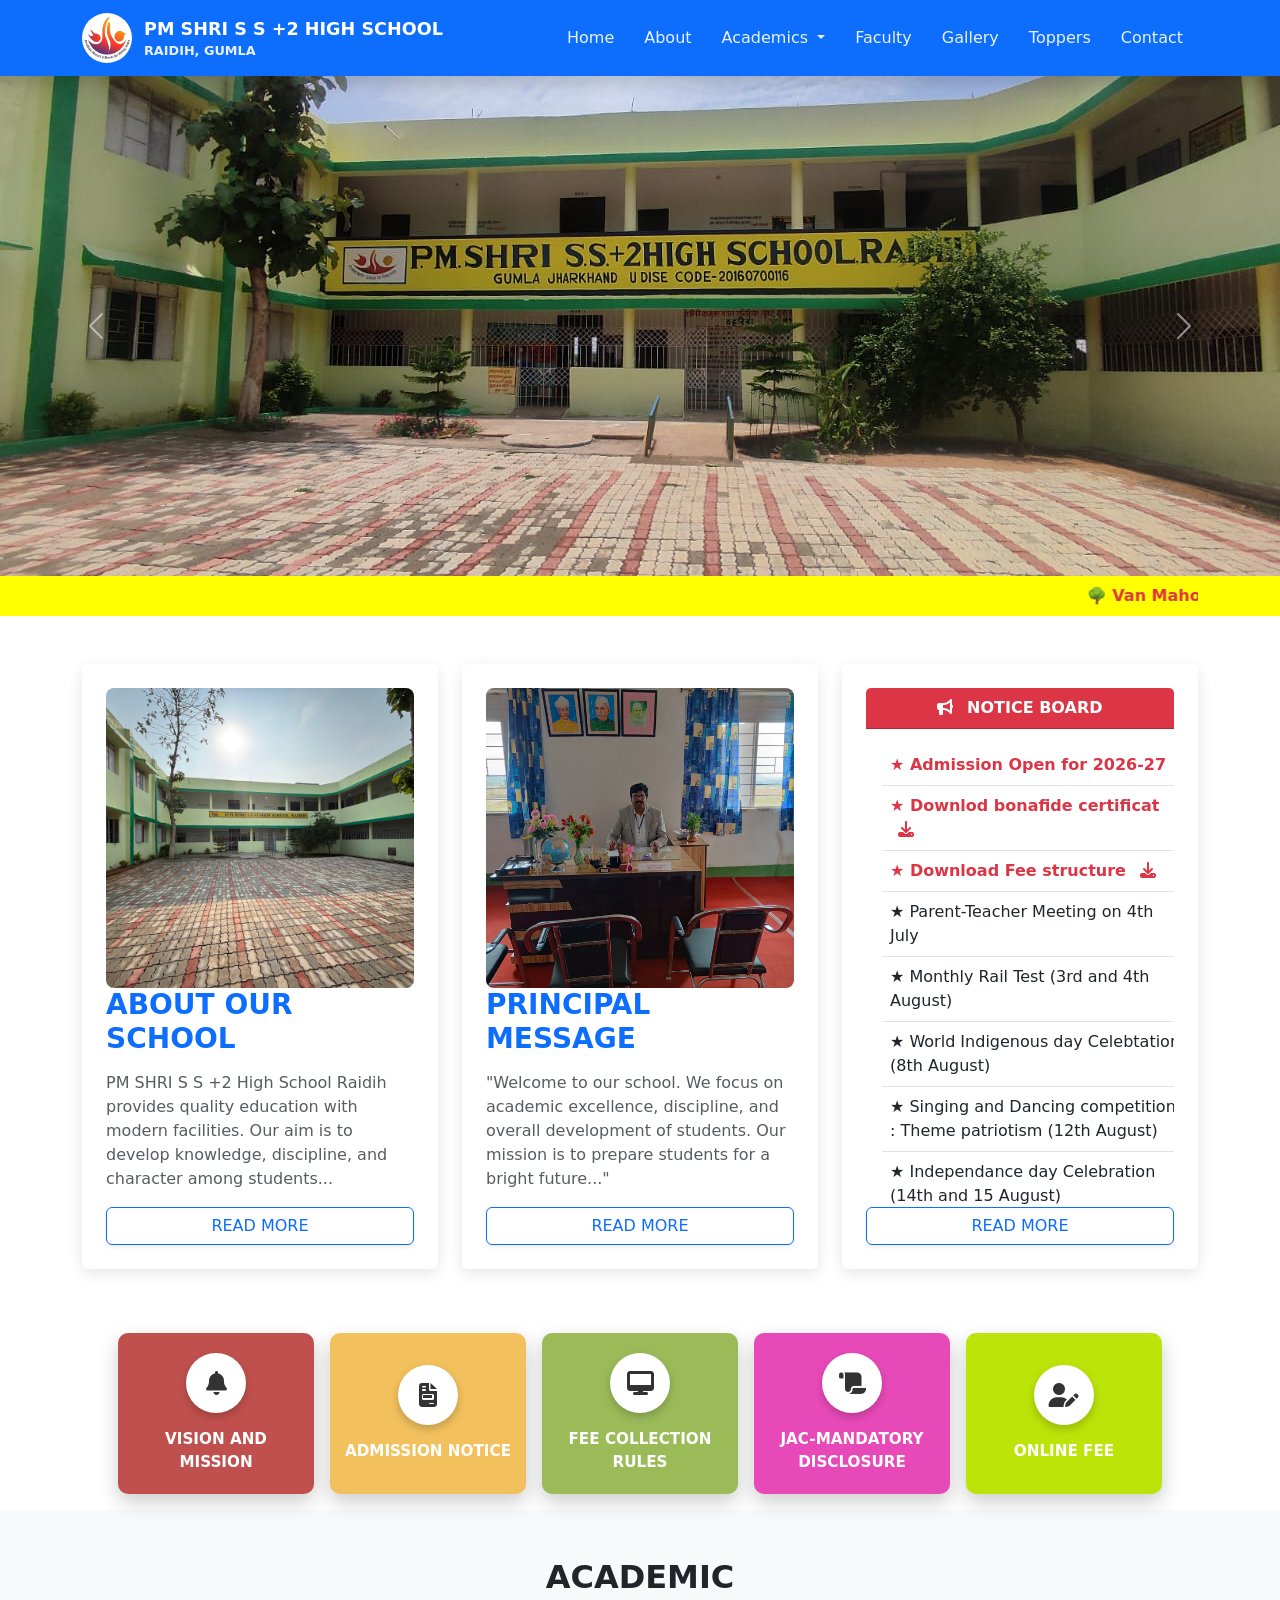
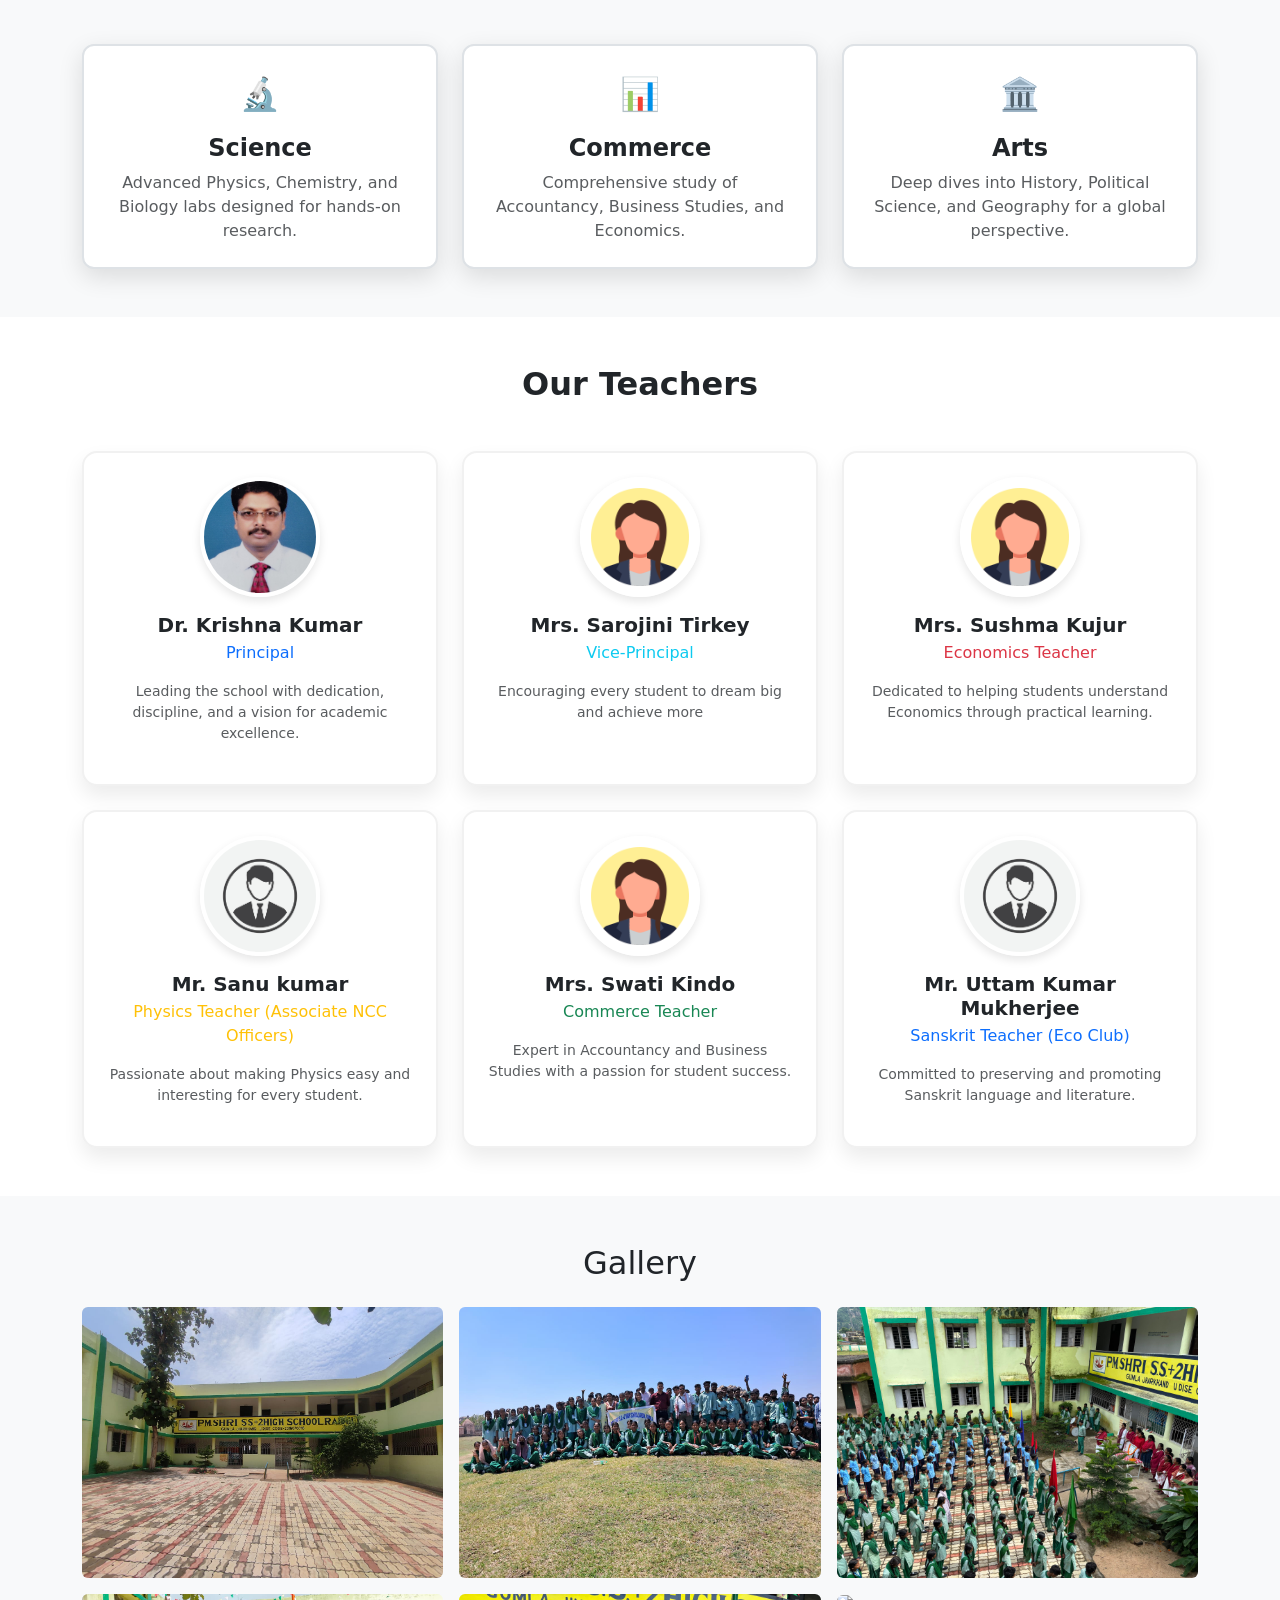
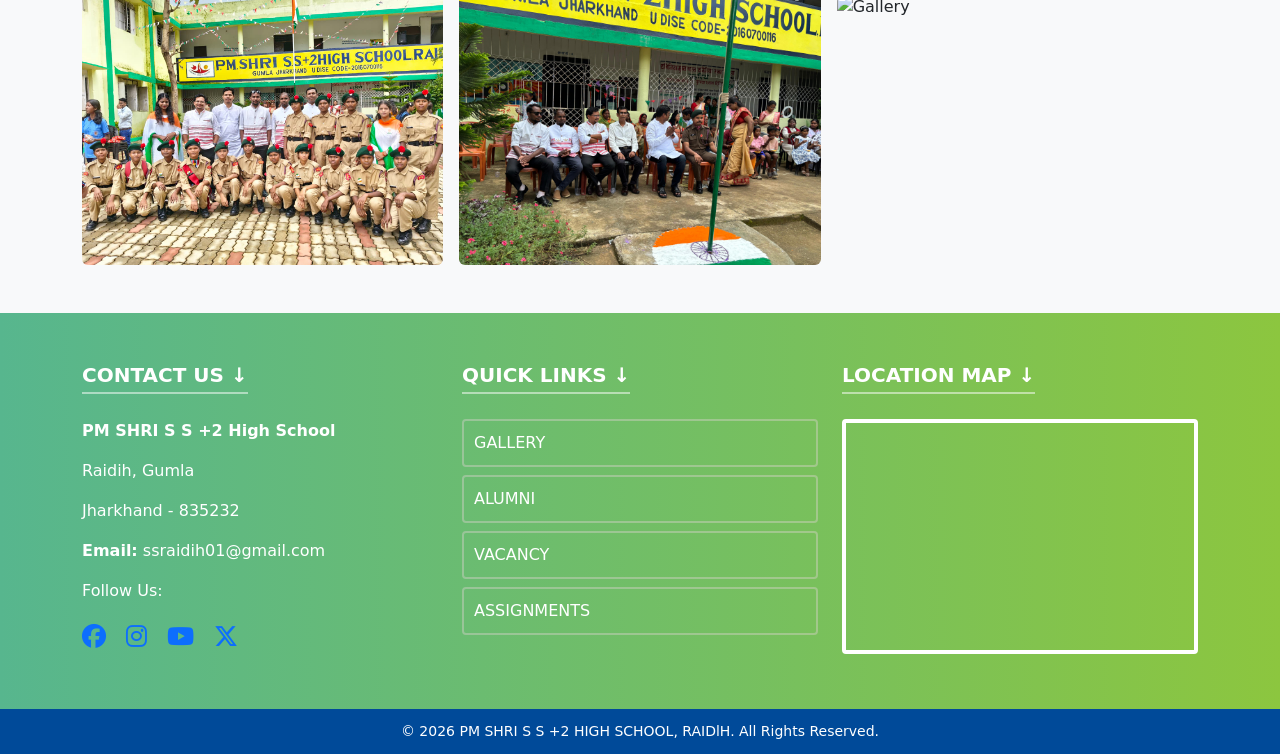
==== commit f755406c: "Update index.html" ====
--- a/index.html
+++ b/index.html
@@ -106,7 +106,7 @@
             </div>
 
             <div class="carousel-item">
-                <img src="images/4.jpg" class="d-block w-100 slider-img" alt="School Image 3">
+                <img src="images/6.jpg" class="d-block w-100 slider-img" alt="School Image 3">
             </div>
 
             <div class="carousel-item">
@@ -118,7 +118,7 @@
             </div>
 
             <div class="carousel-item">
-                <img src="images/6.jpg" class="d-block w-100 slider-img" alt="School Image 6">
+                <img src="images/4.jpg" class="d-block w-100 slider-img" alt="School Image 6">
             </div>
 
         </div>
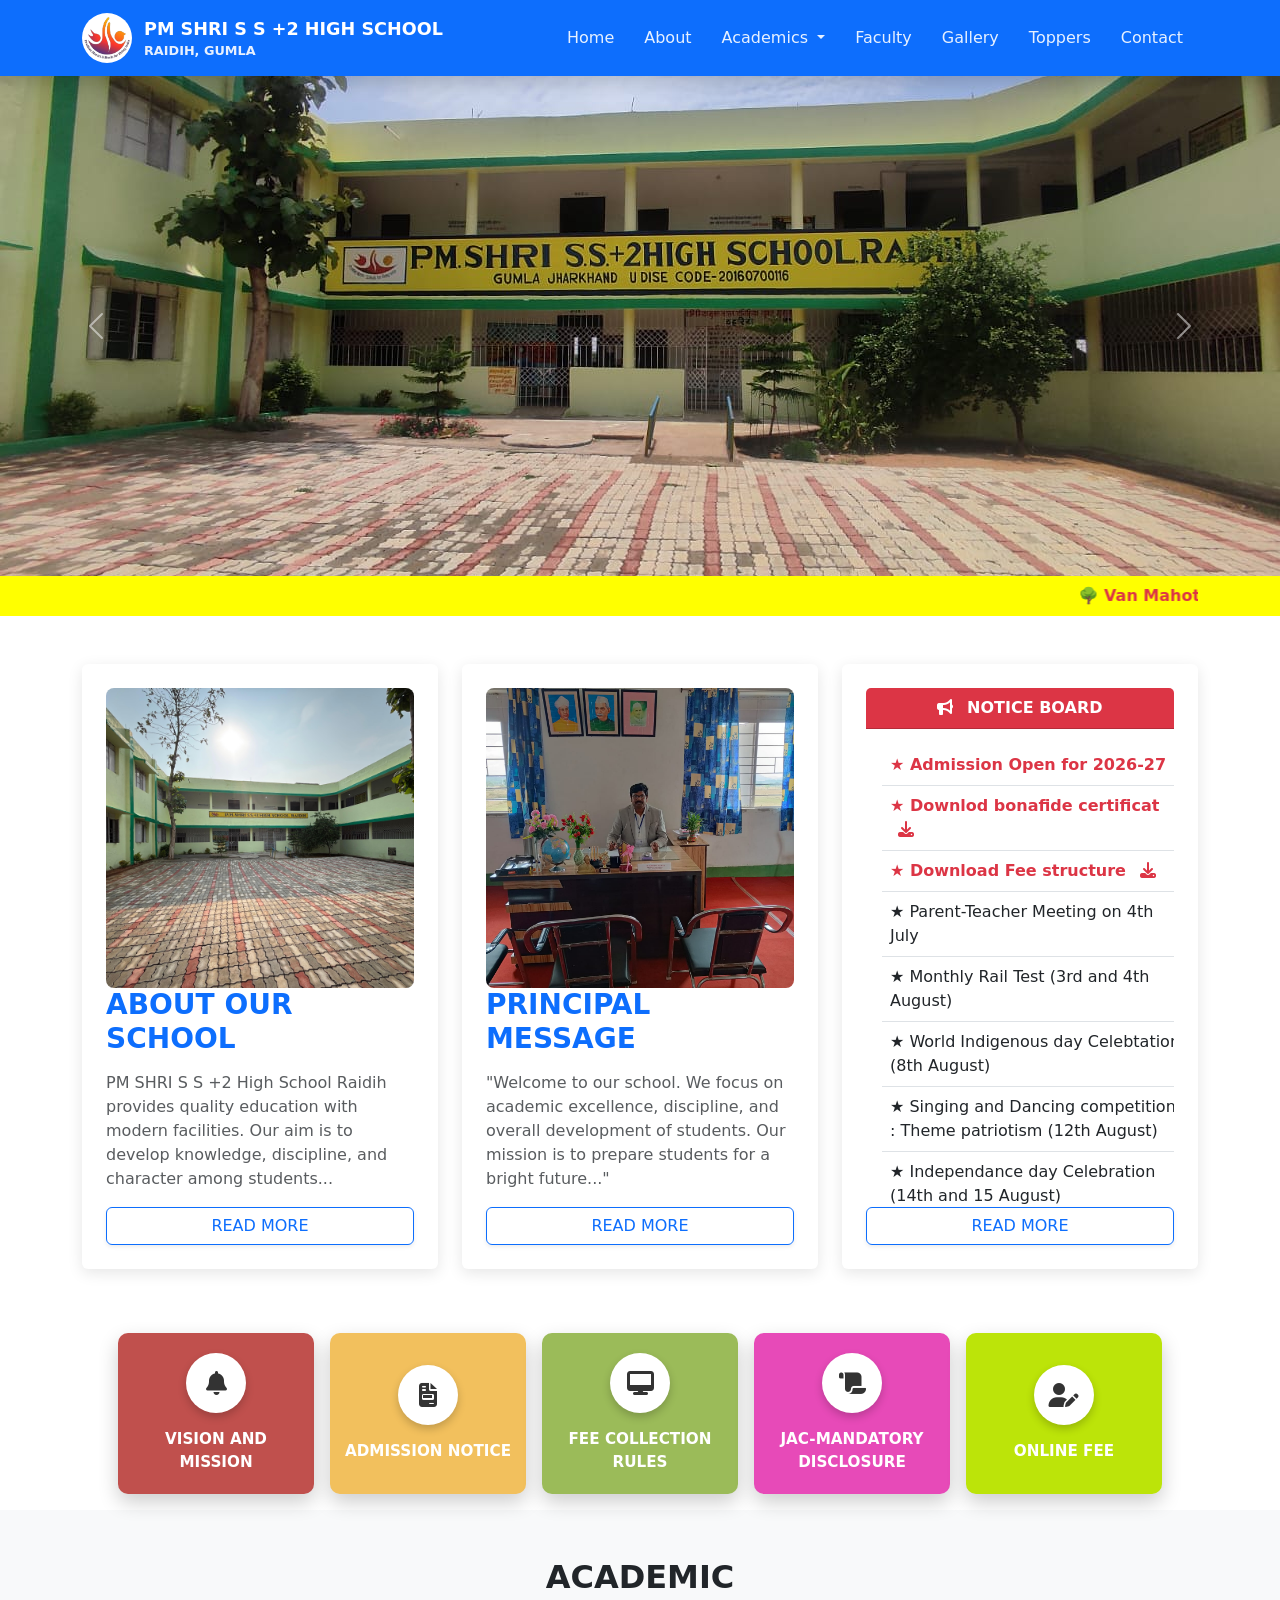
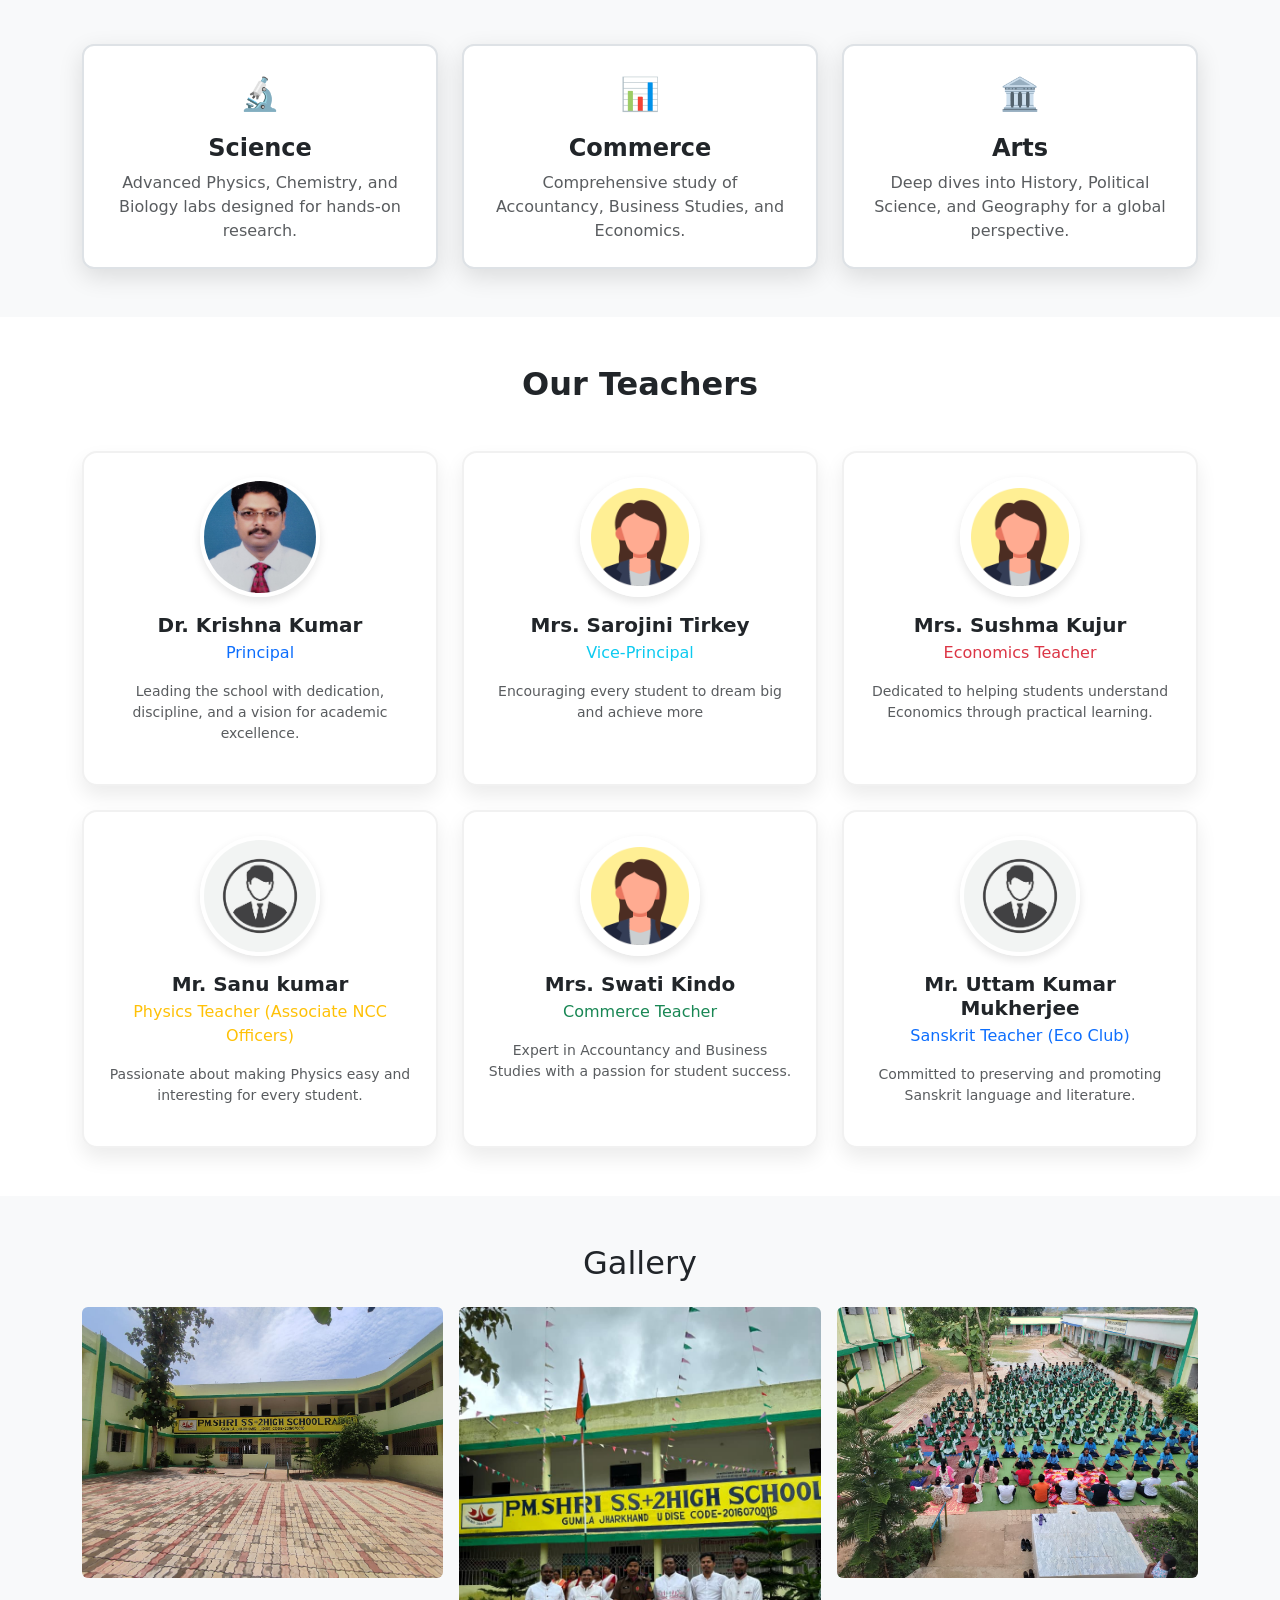
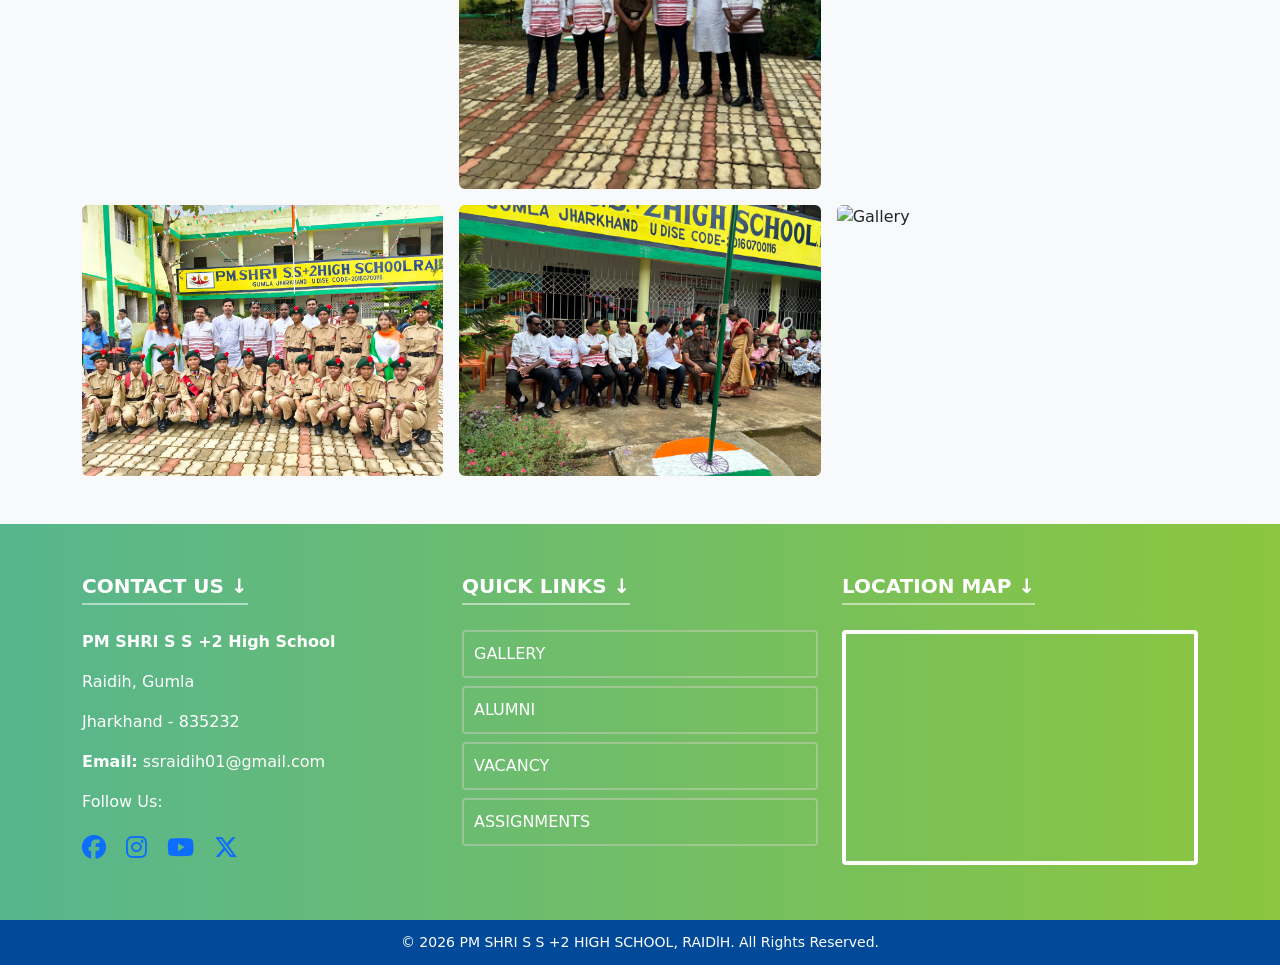
==== commit 21d30d94: "Update index.html" ====
--- a/index.html
+++ b/index.html
@@ -400,8 +400,8 @@
             <div class="row g-3">
 
                 <div class="col-md-4"><img src="images/1.jpeg" class="img-fluid rounded" alt="Gallery"></div>
-                <div class="col-md-4"><img src="images/2.jpeg" class="img-fluid rounded" alt="Gallery"></div>
-                <div class="col-md-4"><img src="images/3.jpg" class="img-fluid rounded" alt="Gallery"></div>
+                <div class="col-md-4"><img src="images/independance day.jpeg" class="img-fluid rounded" alt="Gallery"></div>
+                <div class="col-md-4"><img src="images/yoga day.jpeg" class="img-fluid rounded" alt="Gallery"></div>
                 <div class="col-md-4"><img src="images/4.jpg" class="img-fluid rounded" alt="Gallery"></div>
                 <div class="col-md-4"><img src="images/5.jpg" class="img-fluid rounded" alt="Gallery"></div>
                 <div class="col-md-4"><img src="images/6.jpg" class="img-fluid rounded" alt="Gallery"></div>
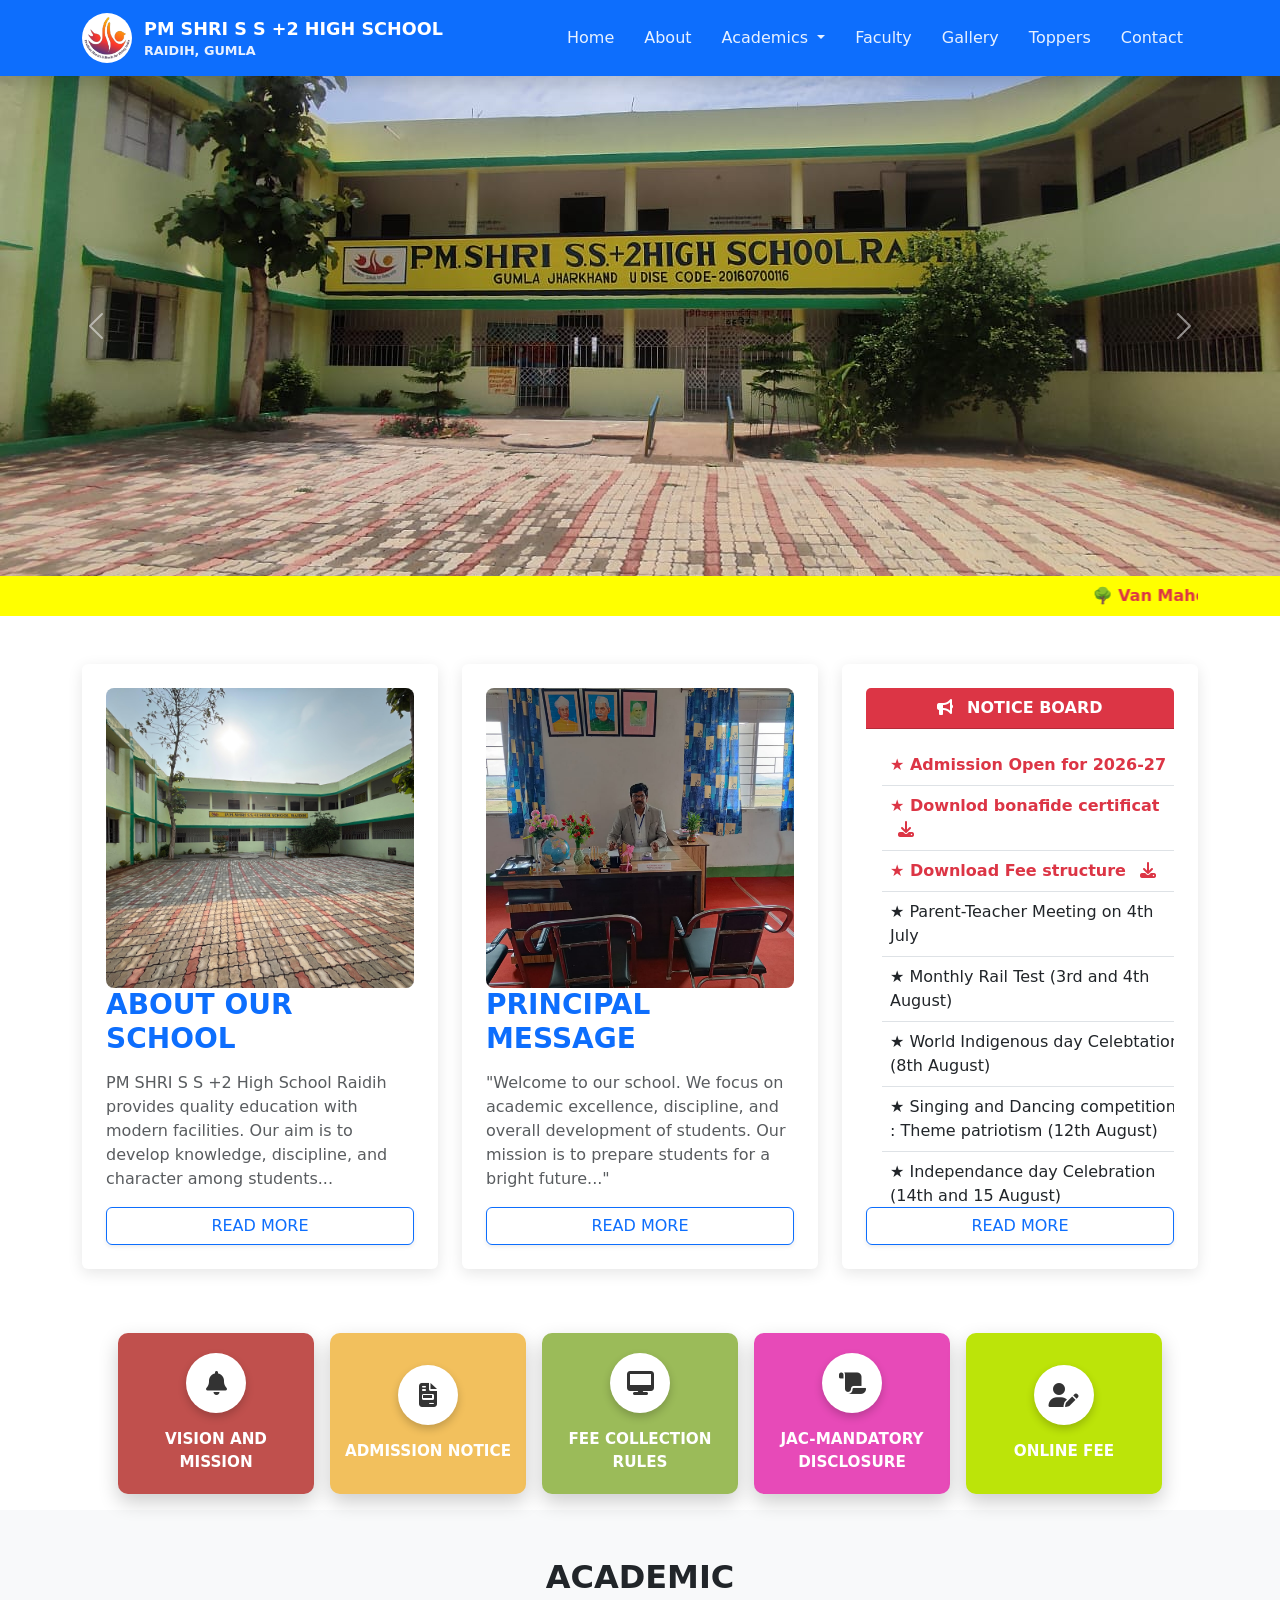
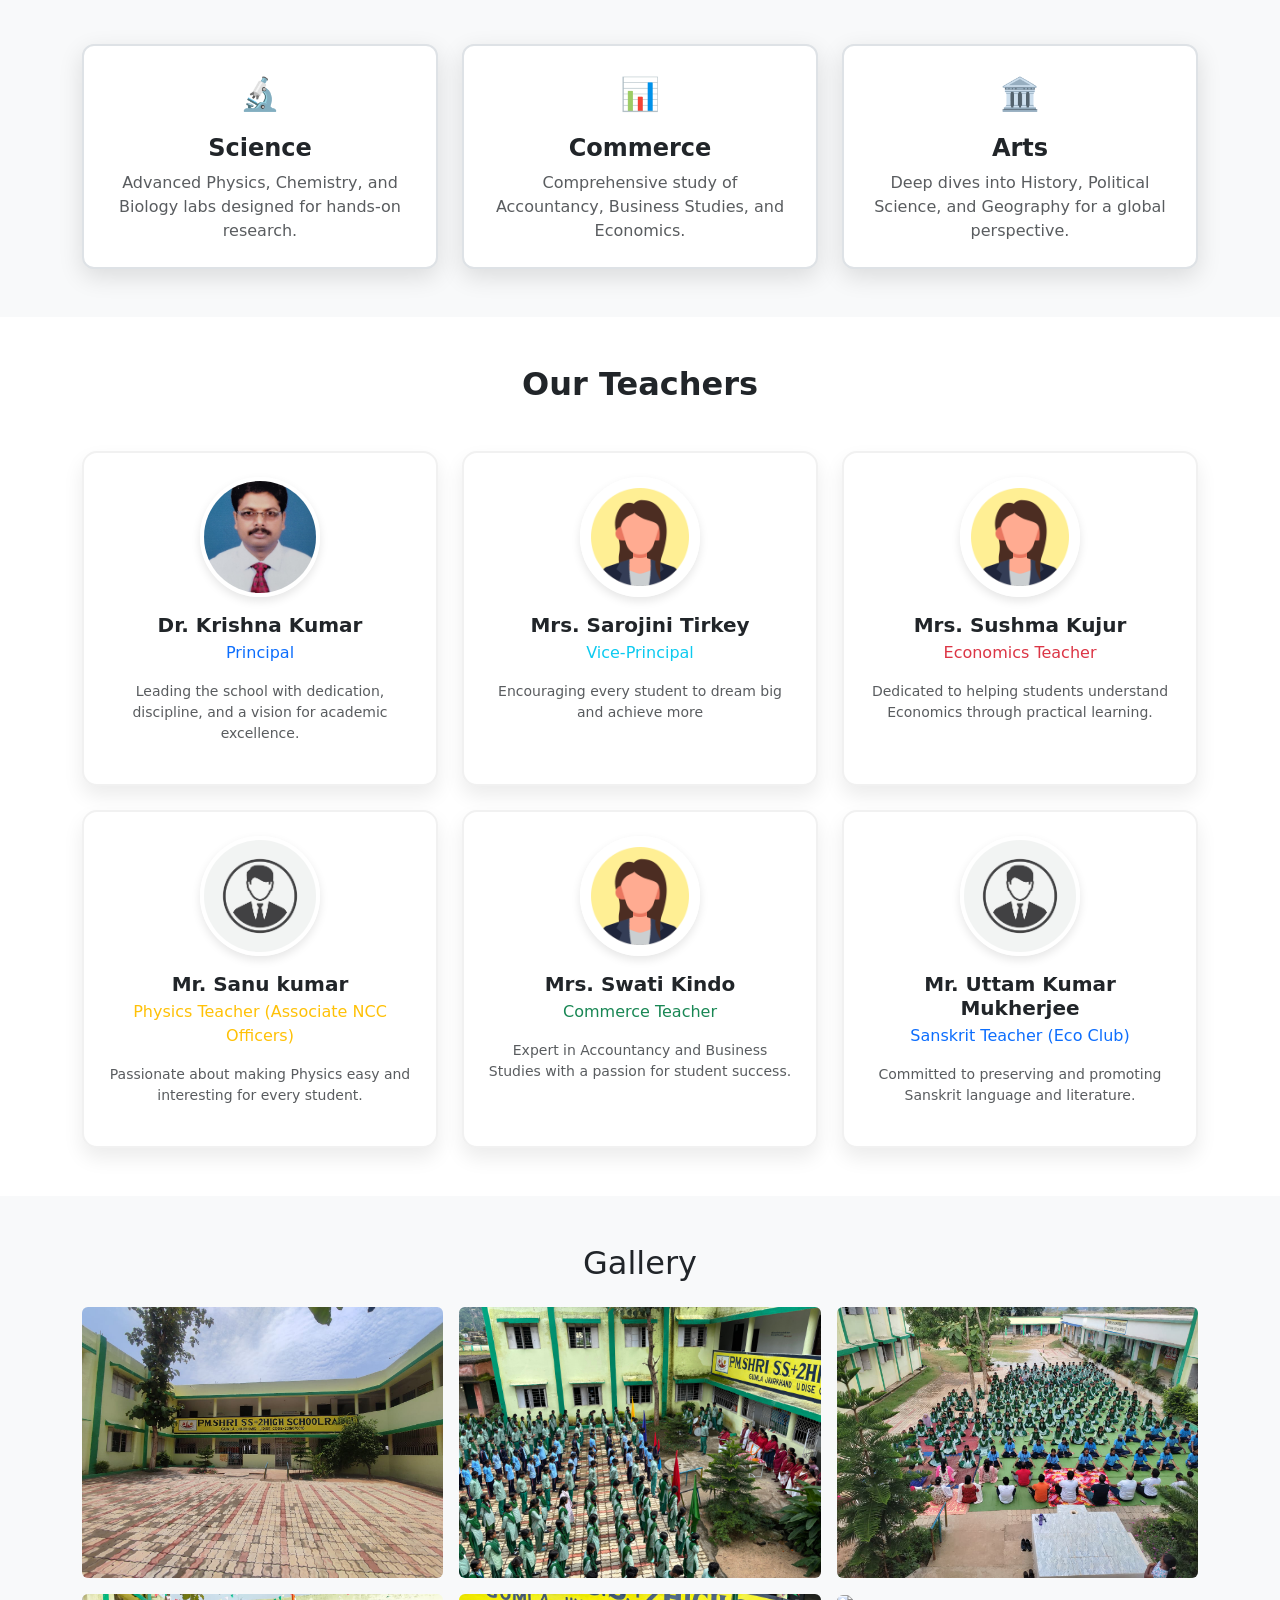
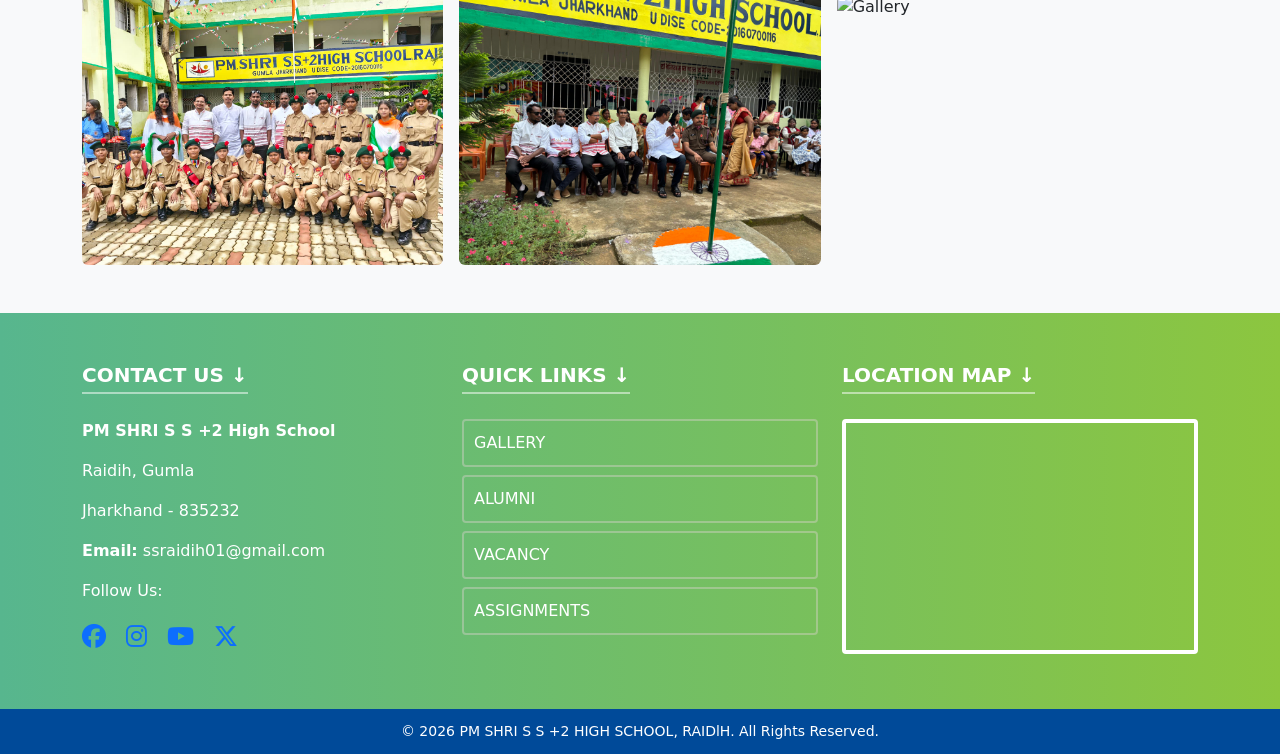
==== commit 055da0fd: "Update index.html" ====
--- a/index.html
+++ b/index.html
@@ -400,7 +400,7 @@
             <div class="row g-3">
 
                 <div class="col-md-4"><img src="images/1.jpeg" class="img-fluid rounded" alt="Gallery"></div>
-                <div class="col-md-4"><img src="images/independance day.jpeg" class="img-fluid rounded" alt="Gallery"></div>
+                <div class="col-md-4"><img src="images/3.jpg" class="img-fluid rounded" alt="Gallery"></div>
                 <div class="col-md-4"><img src="images/yoga day.jpeg" class="img-fluid rounded" alt="Gallery"></div>
                 <div class="col-md-4"><img src="images/4.jpg" class="img-fluid rounded" alt="Gallery"></div>
                 <div class="col-md-4"><img src="images/5.jpg" class="img-fluid rounded" alt="Gallery"></div>
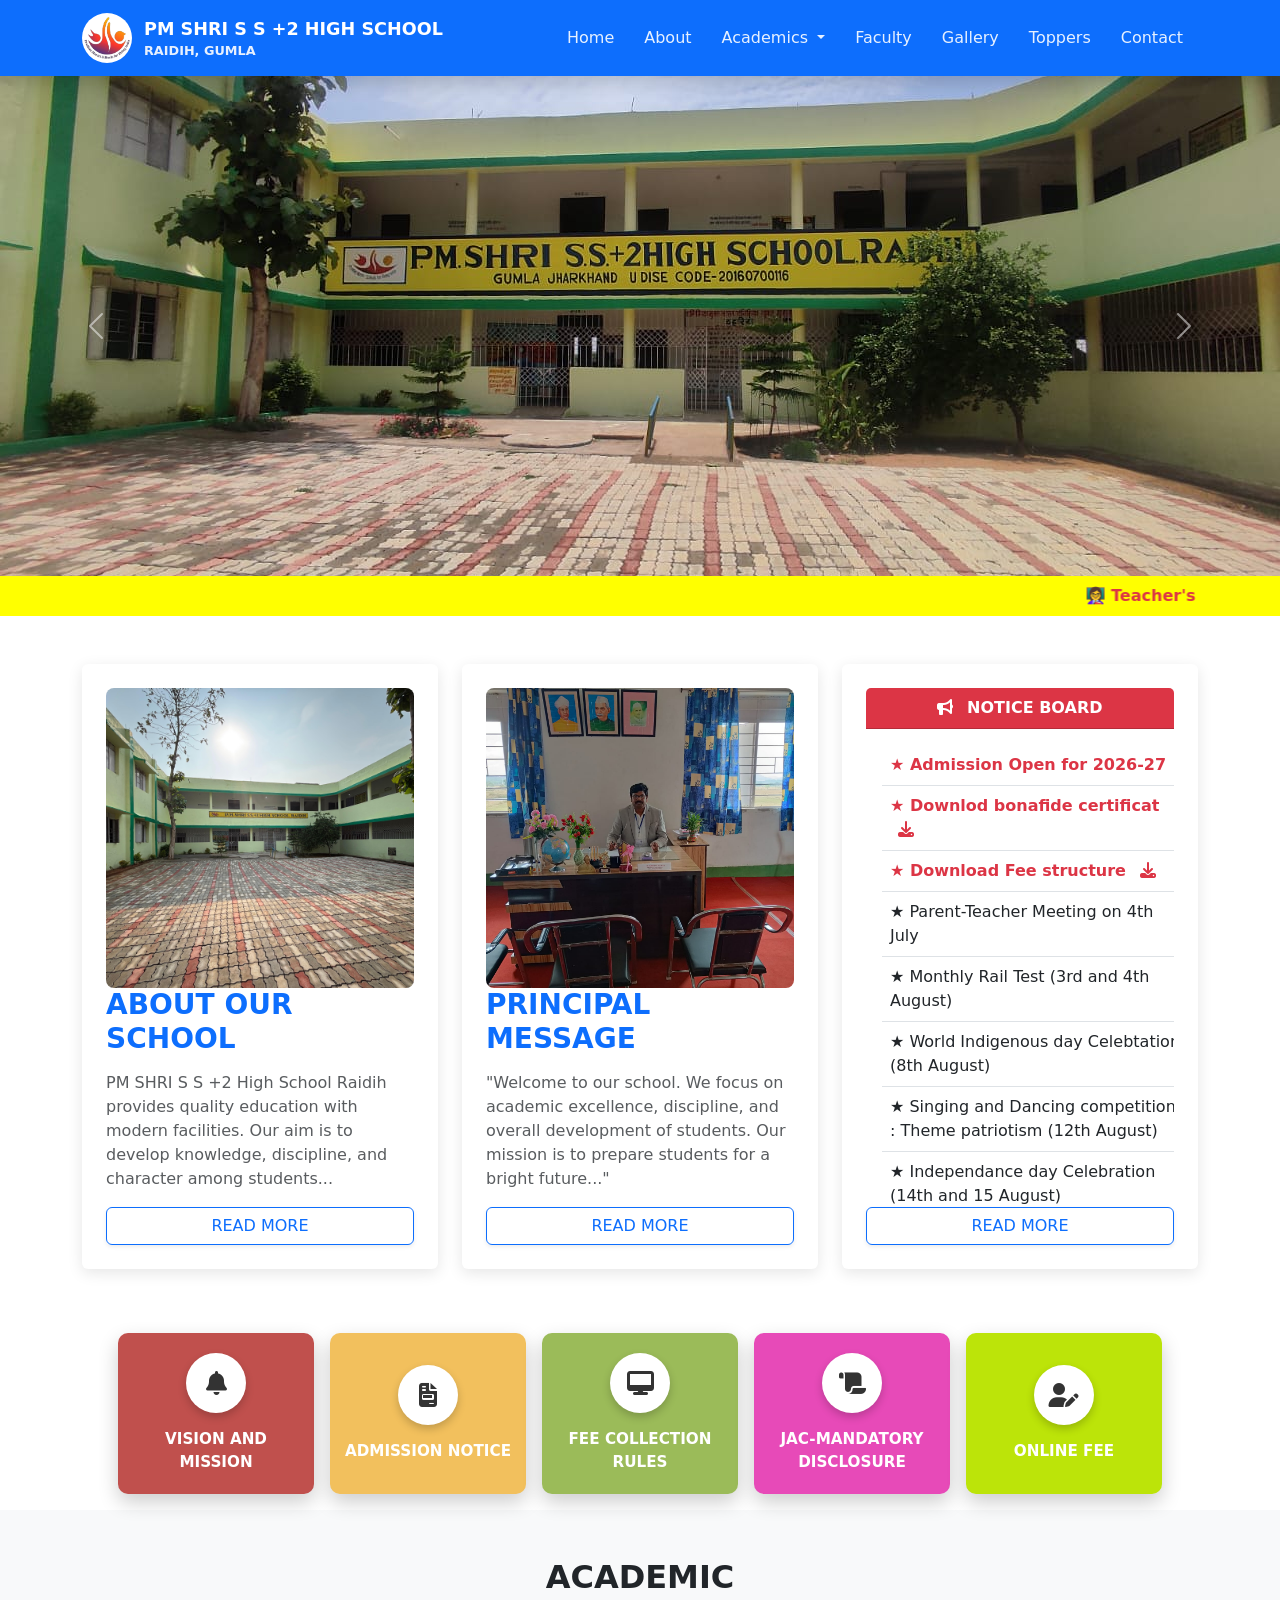
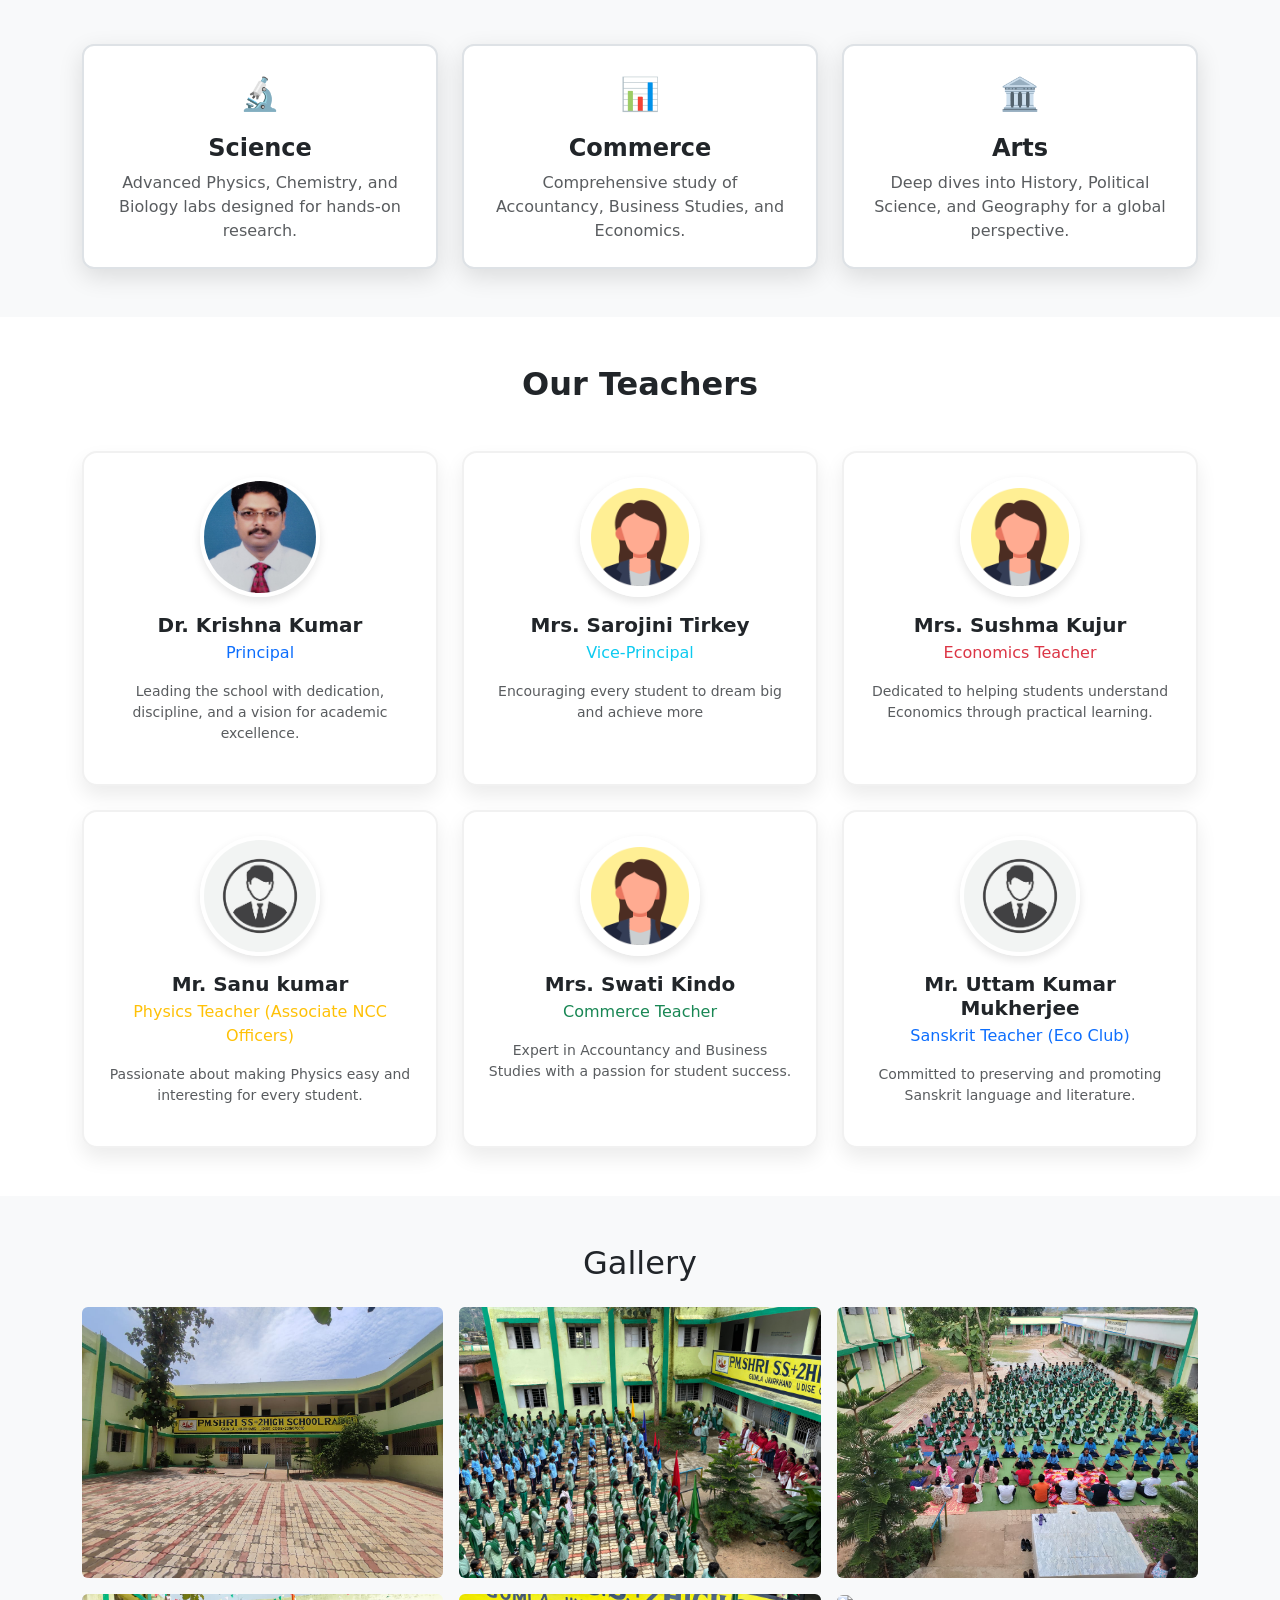
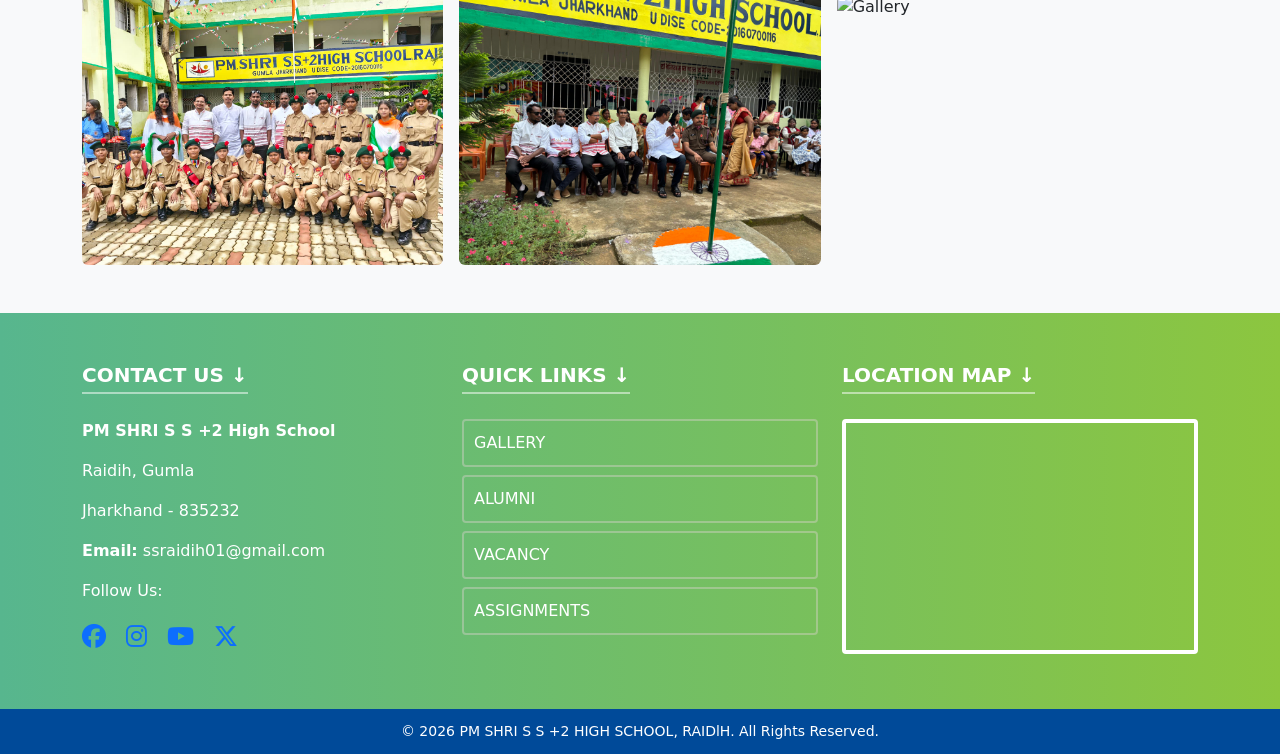
==== commit fc0590b3: "Update index.html" ====
--- a/index.html
+++ b/index.html
@@ -140,9 +140,10 @@
     </div> -->
 
     <marquee class="news-scroll fw-fast" behavior="scroll" direction="left" onmouseover="this.stop();" onmouseout="this.start();">
-      <span class="mx-4">🌳 Van Mahotsav (1st to 7th July)</span>
-      <span class="mx-4 ">⚠️ Parents Teacher metting (4th July)</span>
+      <span class="mx-4">👩‍🏫 Teacher's Day Celebration — 5th September</span>
             <span class="mx-4">📢 Monthly RAIL Test (3rd and 4th August) </span>
+        <span class="mx-4">🌳 Van Mahotsav (1st to 7th July)</span>
+          <span class="mx-4 ">⚠️ Parents Teacher metting (4th July)</span>
 
     </marquee>
   </div>
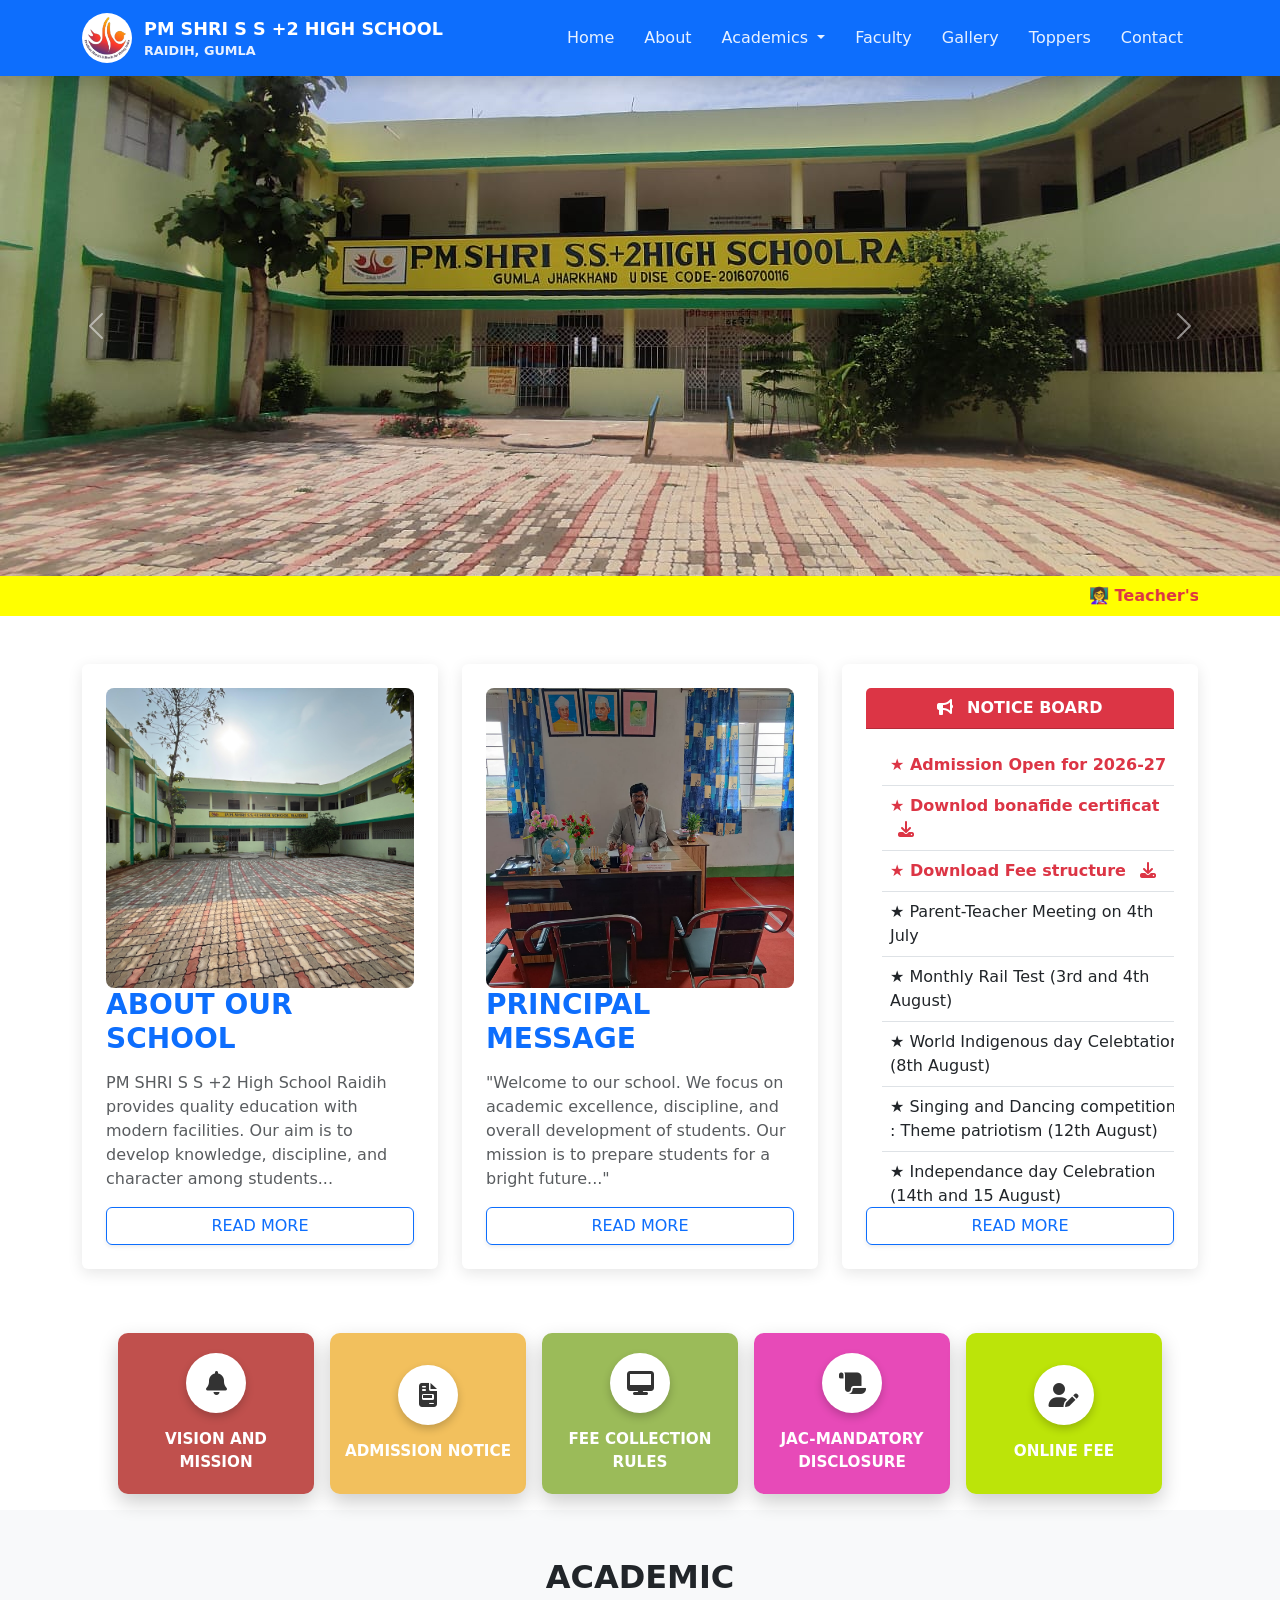
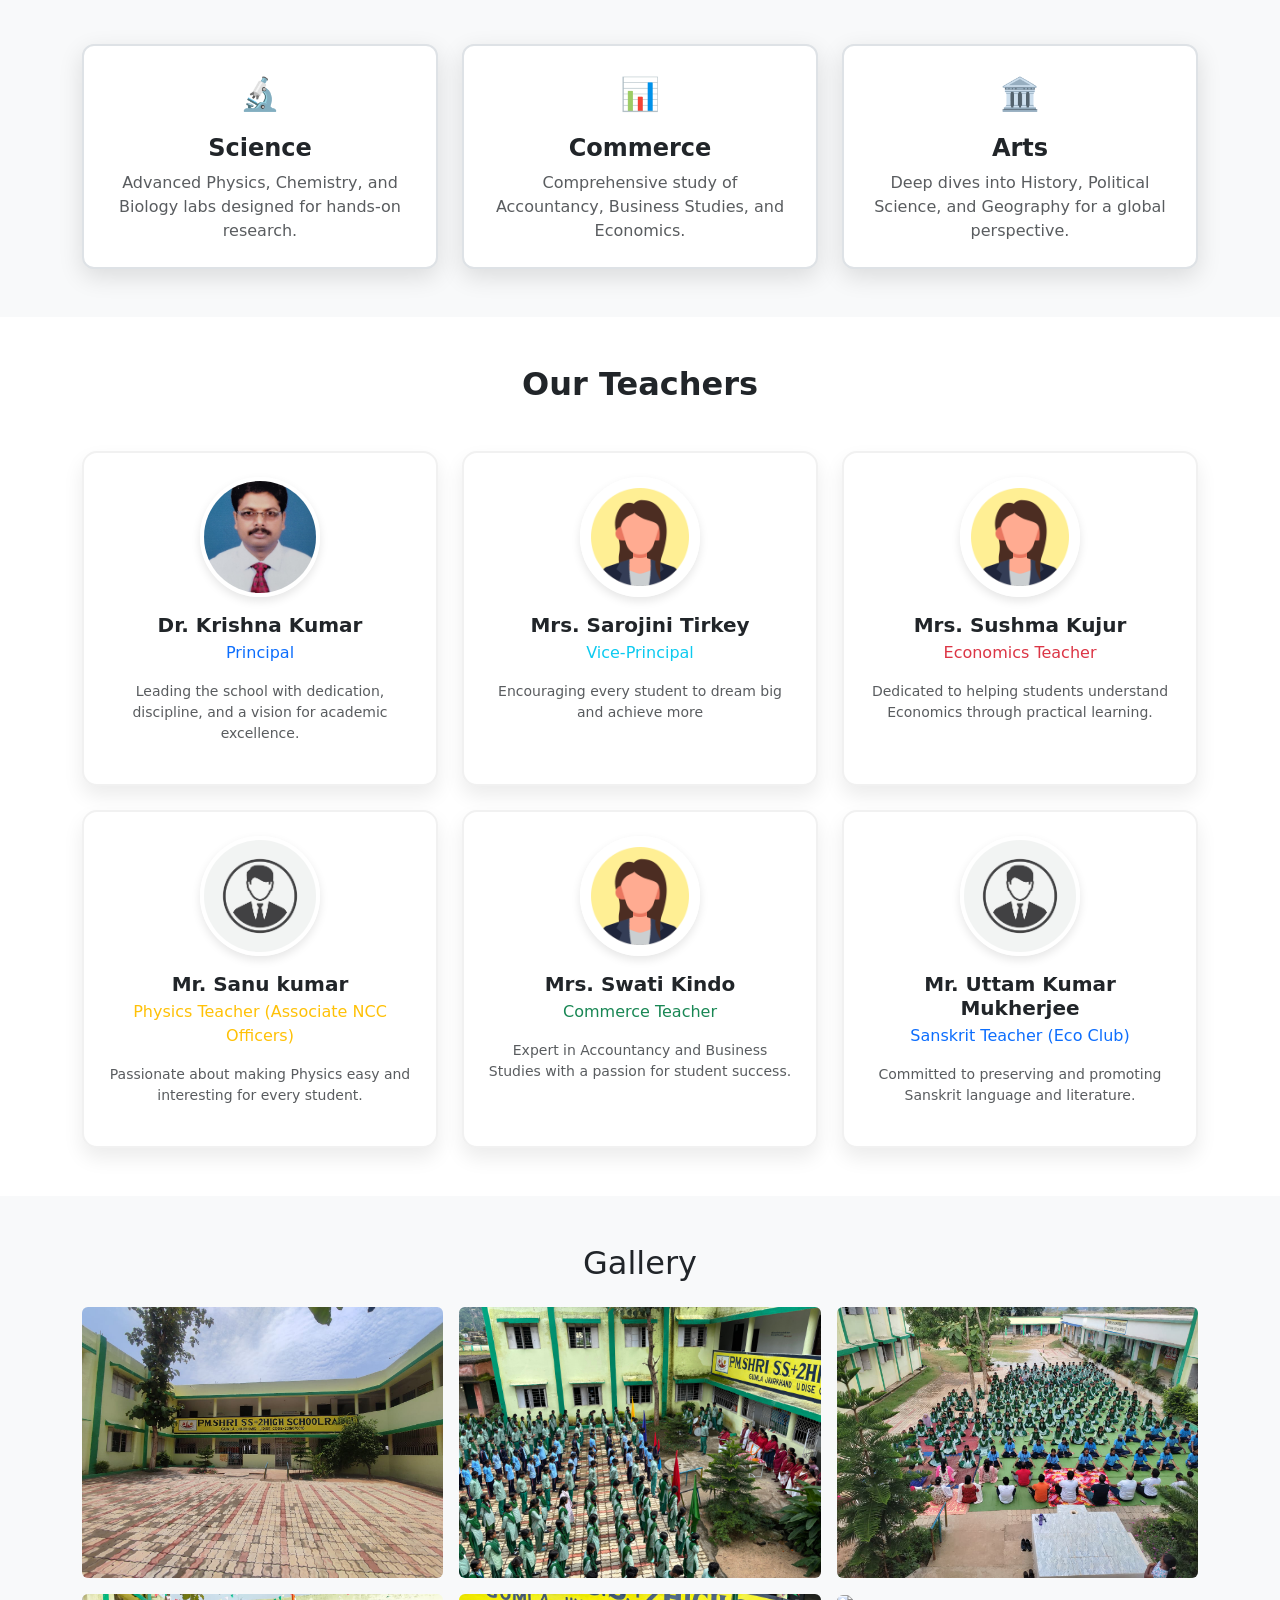
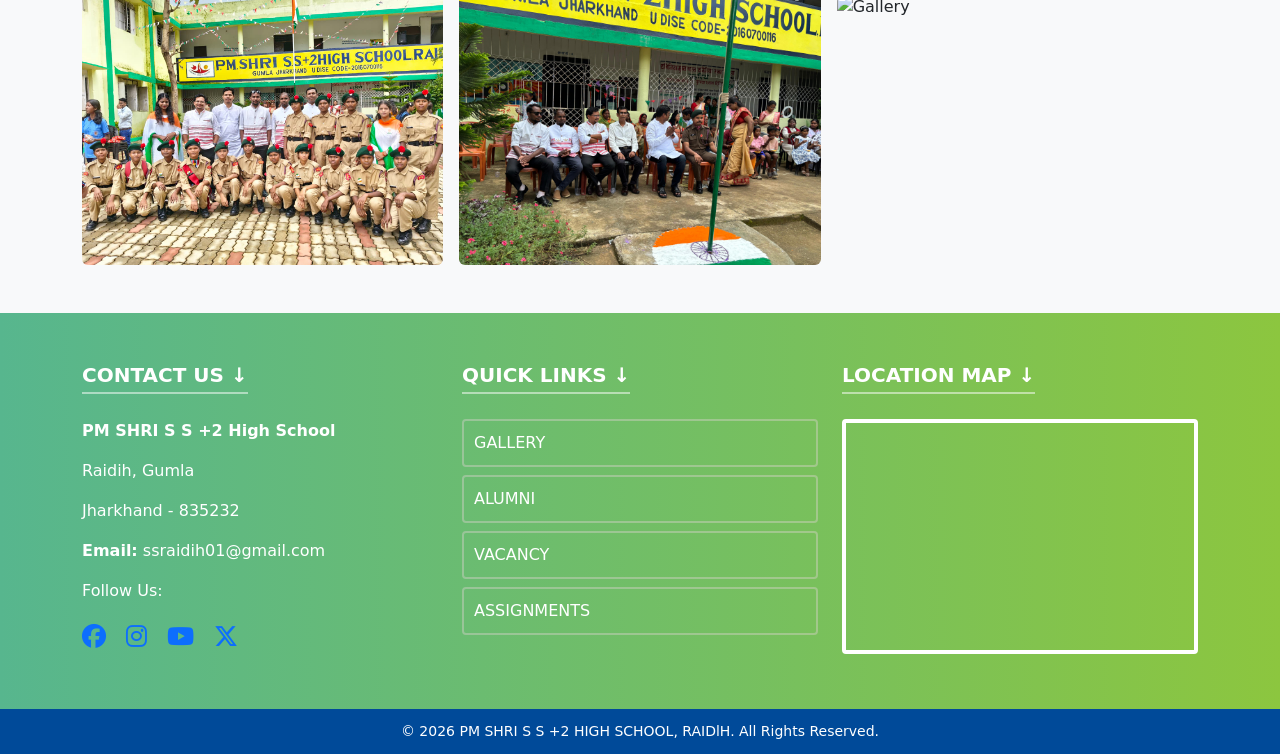
==== commit fedc1732: "Update index.html" ====
--- a/index.html
+++ b/index.html
@@ -143,7 +143,7 @@
       <span class="mx-4">👩‍🏫 Teacher's Day Celebration — 5th September</span>
             <span class="mx-4">📢 Monthly RAIL Test (3rd and 4th August) </span>
         <span class="mx-4">🌳 Van Mahotsav (1st to 7th July)</span>
-          <span class="mx-4 ">⚠️ Parents Teacher metting (4th July)</span>
+          <span class="mx-4 ">⚠️ Parents Teacher meeting (4th July)</span>
 
     </marquee>
   </div>
